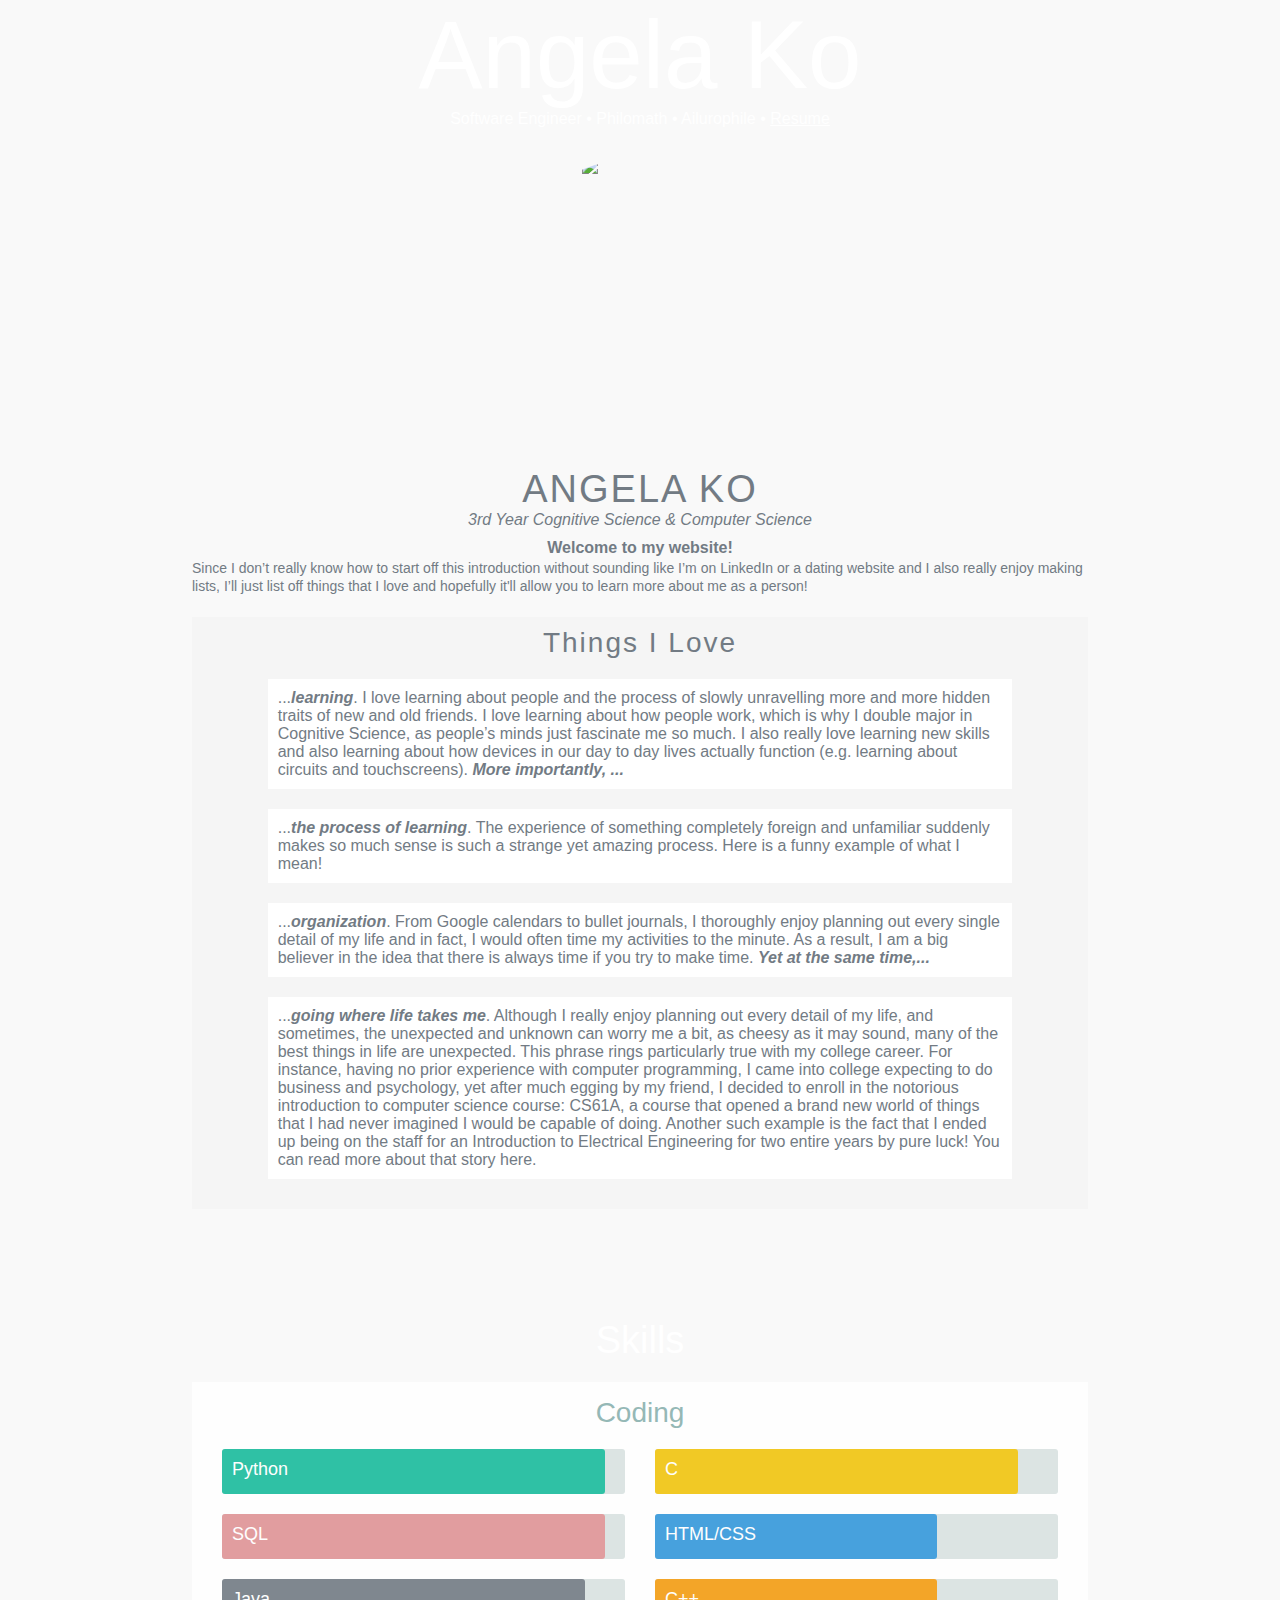
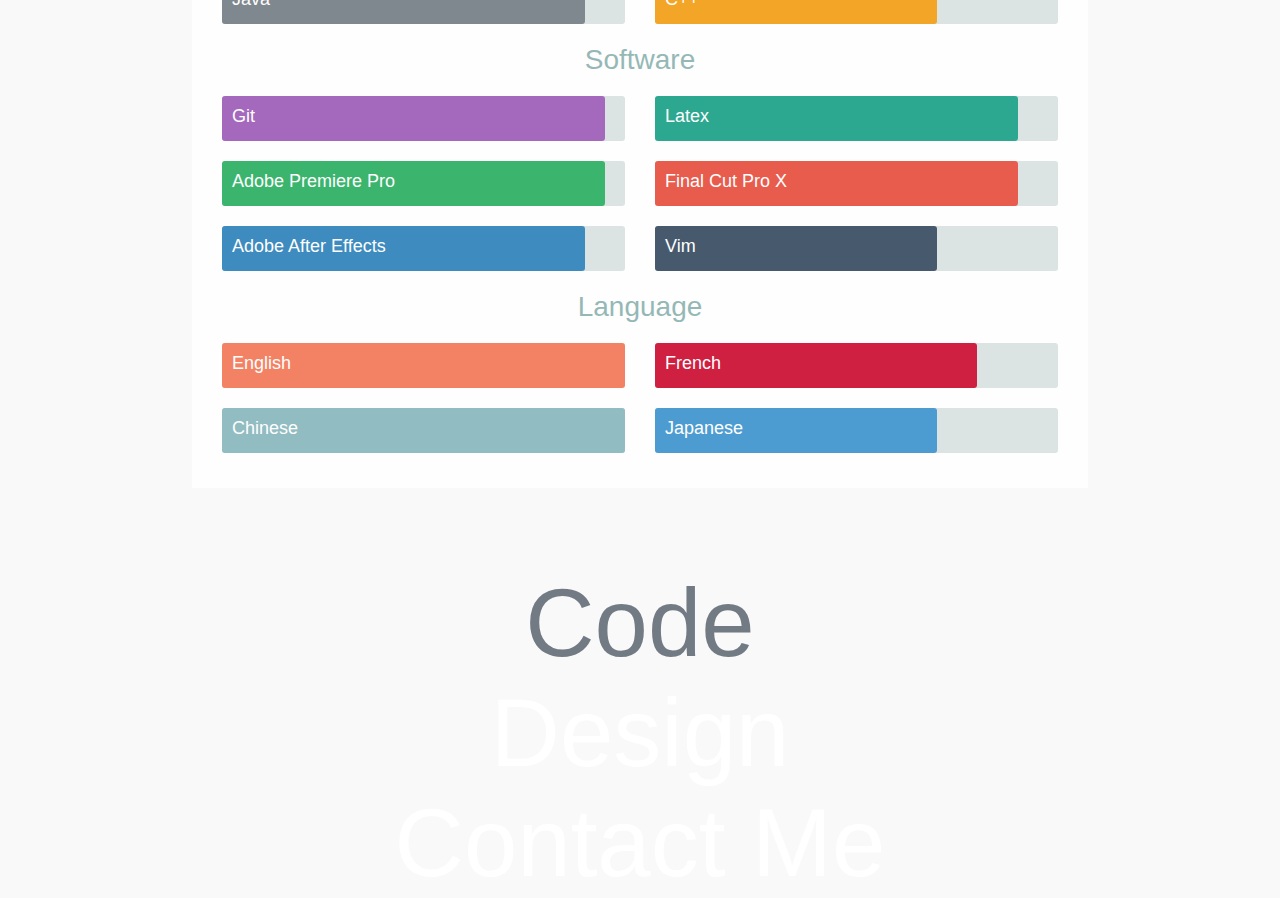
==== index.html @ 694d04f9 "target blank" ====
<!DOCTYPE html>
<html>
    <head>
        <title>Angela Ko</title>
        <meta name="author" content="Angela Ko" />
        <meta charset="utf-8">
        <meta http-equiv="X-UA-Compatible" content="IE=edge,chrome=1">
        <meta name="viewport" content="width=device-width, initial-scale=1.0, maximum-scale=1.0" />
        
        <link rel="stylesheet" type="text/css" href="assets/css/jquery.fullPage.css" />
        <link rel="stylesheet" type="text/css" href="assets/css/foundation.css" />
        <link rel="stylesheet" type="text/css" href="assets/css/style.css" />
        <link rel="stylesheet" type="text/css" href="assets/css/skills-styles.css" />

        <script src="http://ajax.googleapis.com/ajax/libs/jquery/1.8.3/jquery.min.js"></script>
        <script src="http://ajax.googleapis.com/ajax/libs/jqueryui/1.9.1/jquery-ui.min.js"></script>

        <script type="text/javascript" src="assets/js/vendors/scrolloverflow.js"></script>

        <script type="text/javascript" src="assets/js/jquery.fullPage.js"></script>
        <script type="text/javascript">
            $(document).ready(function() {
                $('#fullpage').fullpage({
                    sectionsColor: ['#A2ADBC', '#FFFFFF', '#8bb2af', '#FFFFFF', '#DF9496', '#A2ADBC'],
                    anchors:['Home', 'About', 'Skills', 'Code', 'Design', 'Contact Me'],
                    navigation: true,
                    navigationPosition: 'right',
                    navigationTooltips: ['Home', 'About', 'Skills', 'Code', 'Design', 'Contact Me'],
                    scrollOverflow: true
                });
            });
        </script>
    </head>
    <body>

    <div id="fullpage">
        <div class="section active" id="section0">
            <h1>Angela Ko</h1>
            <div class="bio">Software Engineer • Philomath • Ailurophile • <a href="assets/img/about/resume.pdf" target="_blank">Resume </a></div>

            </div>

        <div class="section" id="section1">
            <div id="container">
                <div id="thumbnail"><img src="assets/img/about/me.jpg" width=450px></div>
                <div id="header">ANGELA KO</div>
                <div id="subheader">3rd Year Cognitive Science & Computer Science</div>
                <p id="description"><b>Welcome to my website!</p></b>
                <p id="description1">Since I don’t really know how to start off this introduction without sounding like I’m on LinkedIn or a dating website and I also really enjoy making lists, I’ll just list off things that I love and hopefully it'll allow you to learn more about me as a person!</p>
                <div class="list-container">
                    <div class="list-title">Things I Love</div>
                    <div class="list-content">
                        <div class="list-item">...<b><i>learning</i></b>.  I love learning about people and the process of slowly unravelling more and more hidden traits of new and old friends. I love learning about how people work, which is why I double major in Cognitive Science, as people’s minds just fascinate me so much. I also really love learning new skills and also learning about how devices in our day to day lives actually function (e.g. learning about circuits and touchscreens). <b><i>More importantly, ...</i></b></div>
                        <div class="list-item">...<b><i>the process of learning</i></b>. The experience of something completely foreign and unfamiliar suddenly makes so much sense is such a strange yet amazing process. Here is a funny example of what I mean!  </div>
                        <div class="list-item">...<b><i>organization</i></b>. From Google calendars to bullet journals, I thoroughly enjoy planning out every single detail of my life and in fact, I would often time my activities to the minute. As a result, I am a big believer in the idea that there is always time if you try to make time. <b><i>Yet at the same time,...</i></b></div>
                        <div class="list-item">...<b><i>going where life takes me</i></b>. Although I really enjoy planning out every detail of my life, and sometimes, the unexpected and unknown can worry me a bit, as cheesy as it may sound, many of the best things in life are unexpected. This phrase rings particularly true with my college career. For instance, having no prior experience with computer programming, I came into college expecting to do business and psychology, yet after much egging by my friend, I decided to enroll in the notorious introduction to computer science course: CS61A, a course that opened a brand new world of things that I had never imagined I would be capable of doing. Another such example is the fact that I ended up being on the staff for an Introduction to Electrical Engineering for two entire years by pure luck! You can read more about that story here.</div>
                    </div>
                </div>
            </div>
        </div>
        
        <div class="section" id="section2">
            <div id="container">
                <div class="skills-header">Skills</div>
                <div class="skills-container">
                <div class="row">
                    <div class="skills-subheader">Coding</div>
                </div>
                <div class="row">
                    <div class="large-6 medium-6 columns">
                        <div class="SkillBar">
                            <div id="Skill-Python"> <span class="Skill-Area">Python</span> <span class="PercentText fadeIn fadeIn-3s fadeIn-Delay-3sfadeIn fadeIn-3s fadeIn-Delay-3s">95%</span> </div>
                        </div>
                        <div class="SkillBar">
                            <div id="Skill-SQL"> <span class="Skill-Area">SQL</span> <span class="PercentText fadeIn fadeIn-3s fadeIn-Delay-3sfadeIn fadeIn-3s fadeIn-Delay-3s">95%</span> </div>
                        </div>
                        <div class="SkillBar">
                            <div id="Skill-Java"> <span class="Skill-Area">Java</span> <span class="PercentText fadeIn fadeIn-3s fadeIn-Delay-3sfadeIn fadeIn-3s fadeIn-Delay-3s">90%</span> </div>
                        </div>
                    </div>
                    <div class="large-6 medium-6 columns">
                        <div class="SkillBar">
                            <div id="Skill-C"> <span class="Skill-Area">C</span> <span class="PercentText fadeIn fadeIn-3s fadeIn-Delay-3sfadeIn fadeIn-3s fadeIn-Delay-3s">90%</span> </div>
                        </div>
                        <div class="SkillBar">
                            <div id="Skill-HTML"> <span class="Skill-Area">HTML/CSS</span> <span class="PercentText fadeIn fadeIn-3s fadeIn-Delay-3sfadeIn fadeIn-3s fadeIn-Delay-3s">70%</span> </div>
                        </div>
                        <div class="SkillBar">
                            <div id="Skill-CPP"> <span class="Skill-Area">C++</span> <span class="PercentText fadeIn fadeIn-3s fadeIn-Delay-3sfadeIn fadeIn-3s fadeIn-Delay-3s">70%</span> </div>
                        </div>
                    </div>
                </div>
                
                <div class="row">
                    <div class="skills-subheader">Software</div>
                </div>
                <div class="row">
                    <div class="large-6 medium-6 columns">
                        <div class="SkillBar">
                            <div id="Skill-Git"> <span class="Skill-Area">Git</span> <span class="PercentText fadeIn fadeIn-3s fadeIn-Delay-3sfadeIn fadeIn-3s fadeIn-Delay-3s">95%</span> </div>
                        </div>
                        <div class="SkillBar">
                            <div id="Skill-Premiere"> <span class="Skill-Area">Adobe Premiere Pro</span> <span class="PercentText fadeIn fadeIn-3s fadeIn-Delay-3sfadeIn fadeIn-3s fadeIn-Delay-3s">95%</span> </div>
                        </div>
                        <div class="SkillBar">
                            <div id="Skill-AE"> <span class="Skill-Area">Adobe After Effects</span> <span class="PercentText fadeIn fadeIn-3s fadeIn-Delay-3sfadeIn fadeIn-3s fadeIn-Delay-3s">90%</span> </div>
                        </div>
                    </div>
                    <div class="large-6 medium-6 columns">
                        <div class="SkillBar">
                            <div id="Skill-Tex"> <span class="Skill-Area">Latex</span> <span class="PercentText fadeIn fadeIn-3s fadeIn-Delay-3sfadeIn fadeIn-3s fadeIn-Delay-3s">90%</span> </div>
                        </div>
                        <div class="SkillBar">
                            <div id="Skill-Pro"> <span class="Skill-Area">Final Cut Pro X</span> <span class="PercentText fadeIn fadeIn-3s fadeIn-Delay-3sfadeIn fadeIn-3s fadeIn-Delay-3s">90%</span> </div>
                        </div>
                        <div class="SkillBar">
                            <div id="Skill-Vim"> <span class="Skill-Area">Vim</span> <span class="PercentText fadeIn fadeIn-3s fadeIn-Delay-3sfadeIn fadeIn-3s fadeIn-Delay-3s">70%</span> </div>
                        </div>
                    </div>
                </div>


                <div class="row">
                    <div class="skills-subheader">Language</div>
                </div>

                <div class="row">
                    <div class="large-6 medium-6 columns">
                        <div class="SkillBar">
                            <div id="Skill-English"> <span class="Skill-Area">English</span> <span class="PercentText fadeIn fadeIn-3s fadeIn-Delay-3sfadeIn fadeIn-3s fadeIn-Delay-3s">100%</span> </div>
                        </div>
                        <div class="SkillBar">
                            <div id="Skill-Chinese"> <span class="Skill-Area">Chinese</span> <span class="PercentText fadeIn fadeIn-3s fadeIn-Delay-3sfadeIn fadeIn-3s fadeIn-Delay-3s">100%</span> </div>
                        </div>
                    </div>
                    <div class="large-6 medium-6 columns">
                        <div class="SkillBar">
                            <div id="Skill-French"> <span class="Skill-Area">French</span> <span class="PercentText fadeIn fadeIn-3s fadeIn-Delay-3sfadeIn fadeIn-3s fadeIn-Delay-3s">80%</span> </div>
                        </div>
                        <div class="SkillBar">
                            <div id="Skill-Japanese"> <span class="Skill-Area">Japanese</span> <span class="PercentText fadeIn fadeIn-3s fadeIn-Delay-3sfadeIn fadeIn-3s fadeIn-Delay-3s">70%</span> </div>
                        </div>
                    </div>
                </div>
                </div>
            </div>
        </div>
        
        <div class="section" id="section3">
            <h1>Code</h1>
        </div>
        
        <div class="section" id="section4">
            <h1>Design</h1>
        </div>

        <div class="section fp-auto-height" id="section5">
            <h1>Contact Me</h1>
        </div>

    </div>

    </body>
    </html>
---- assets/css/style.css ----
@CHARSET "ISO-8859-1";
/* Reset CSS
 * --------------------------------------- */
body,div,dl,dt,dd,ul,ol,li,h1,h2,h3,h4,h5,h6,pre,
form,fieldset,input,textarea,p,blockquote,th,td {
    padding: 0;
    margin: 0;
}
a{
    text-decoration:underline;
    color: #fff;
}
table {
    border-spacing: 0;
}
fieldset,img {
    border: 0;
}
address,caption,cite,code,dfn,em,strong,th,var {
    font-weight: normal;
    font-style: normal;
}
strong{
    font-weight: bold;
}
ol,ul{
    list-style: none;
    margin:0;
    padding:0;
}
caption,th {
    text-align: left;

}
h1,h2,h3,h4,h5,h6 {
    font-weight: normal;
    font-size: 100%;
    margin:0;
    padding:0;
}
q:before,q:after {
    content:'';
}
abbr,acronym { border: 0;
}


/* Custom CSS
 * --------------------------------------- */
ul.a {
    list-style-type: disc;
    list-style-position: inside;
    margin: 0px auto;
    font-size: 14px;
    line-height: 18px;
    text-align: left;
    padding: 0px 5px;
}

ul li {
    padding: 3px 0px;
}
body{
    font-family: arial,helvetica;
    color: rgba(0,0,0,0.5);
}
.wrap{
    margin-left: auto;
    margin-right: auto;
    width: 960px;
    position: relative;
}
h1{
    font-size: 6em;
}
p{
    font-size: 1.5em;
}
.intro p{
    width: 50%;
    margin: 0 auto;
    font-size: 1.5em;
}
.sub-title{
    margin: 0 auto;
    font-size: 1.1em;
    font-weight: 500;
}
.content{
    margin: 0 auto;
    font-size: 1em;
    font-weight: 200;
}
.section{
    text-align:center;
    
}
#container{
    width: 70%;
    margin: 0px auto;
    padding: 30px 0px;
    overflow: hidden;
    text-align: center;
}
#thumbnail {
    width: 300px;
    height: 300px;
    border-radius: 100%;
    overflow: hidden;
    margin: 0 auto;
    opacity: 1;
}
#header {
    padding-top:10px;
    font-size: 38px;
    font-weight: 300;
    letter-spacing: 2px;
}

#subheader {
    padding-bottom:10px;
    font-style: italic;
}

#description {
    width: 500;
    margin: 0px auto;
    font-size: 16px;
    line-height: 18px;
    padding-bottom:2px;
}
#description1 {
    width: 500;
    margin: 0px auto;
    font-size: 14px;
    line-height: 18px;
    text-align: left;
    padding-bottom:2px;
}

.list-container {
    background-color: #f5f5f5;
    /* Padding of the list*/
    padding: 10px 10px;
    /* Separate from rest of website*/
    margin-top: 20px;
    margin-bottom: 50px;
    /* Center the list*/
    margin-left: auto;
    margin-right: auto;
    /* Control Width of List*/
    width: 500;
}

.list-title {
/* Part 8: Font size and design of Title*/
    font-size: 28px;
    font-weight: 100;
    letter-spacing: 2px;
}
.list-content {
    margin: 0px auto;
}
.list-item {
    /* White box surrounding each list item*/
    background-color: #FFFFFF;
    /* Width of list items*/
    width: 85%;
    /* Necesary padding*/
    padding: 10px 10px;
    /* Center it within the list container*/
    margin-left: auto;
    margin-right: auto;
    text-align: left;
    /* Space it out*/
    margin-top: 20px;
    margin-bottom: 20px;
}

/* Just having fun */
.list-item:hover {
    font-size: 17px;
    background-color: #0abab5;
    color: #fff;
}

#thumbnail img {
/* Part 2: Cropping my profile picture to shift it so that it's centered around face*/
    margin-left: -100px;
    opacity: 1;
}
/* Section 0 */
#section0 {
    font-family: 'Roboto', sans-serif;
    font-weight: 100;
    color: #fff;
}
/* Section 1 */
#section1 {
    color: #727B84;
}
/* Section 2 */
#section2 {
    color: #fff;
}
/* Section 3 */
#section3 {
    color: #727B84;
}
/* Section 4 */
#section4 {
    color: #fff;
}
/* Section 5 */
#section5 {
    color: #fff;
}

/*First Page Divs*/
.bio {
    font-family: 'Raleway', sans-serif;
    font-size: 1em;
}

.about {
    font-family: 'Roboto', sans-serif;
}

.skills-header {
    font-size: 38px;
}

.skills-subheader {
    font-size: 28px;
    color: #8bb2af;
}

.skills-container {
    background: #fff;
    padding: 15px 15px;
    /* Separate from rest of website*/
    margin-top: 20px;
    margin-bottom: 50px;
    /* Center the list*/
    margin-left: auto;
    margin-right: auto;
    /* Control Width of List*/
    width: 500;
    opacity: 0.9;
}
---- assets/css/skills-styles.css ----
body {
	background: #f9f9f9;
}
#SkillBox {
	font-size: 20px;
	width: 100%;
	height: auto;
	margin: 40px auto;
	background-color: #fff;
	border: 1px solid #cdcdcd;
	padding: 10px;
	border-radius:20px;
	-o-border-radius:20px;
	-webkit-border-radius:20px;
	-ms-border-radius:20px;
	-moz-border-radius:20px;
}
#SkillBox img {
	width: 20%;
	height: 10%;
	margin: auto 35%;
	padding: 10px;
}
.SkillBar {
	width: 100%;
	height: 45px;
	position: relative;
	background: #D9E2E1;
	margin: 20px auto;
	-webkit-border-radius: 3px;
	-moz-border-radius: 3px;
	border-radius: 3px;
}

#Skill-Chinese {
	width: 100%;
	animation: Animate-SQL 4s;
	-webkit-animation: Animate-Eng 4s;
	-moz-animation: Animate-Eng 4s;
	-o-animation: Animate-SQL 4s;
	height: 45px;
	position: absolute;
	background-color: #86B6BC;
	-webkit-border-radius: 3px;
	-moz-border-radius: 3px;
	border-radius: 3px;
}
#Skill-English {
	width: 100%;
	animation: Animate-SQL 4s;
	-webkit-animation: Animate-Eng 4s;
	-moz-animation: Animate-Eng 4s;
	-o-animation: Animate-SQL 4s;
	height: 45px;
	position: absolute;
	background-color: #F37656;
	-webkit-border-radius: 3px;
	-moz-border-radius: 3px;
	border-radius: 3px;
}
@keyframes Animate-Eng {
a from {
 width: 10px;
}
to {
	width: 100%
}
}
@-webkit-keyframes Animate-Eng {
 from {
 width: 10px;
}
to {
	width: 100%
}
}
@-moz-keyframes Animate-Eng {
 from {
 width: 10px;
}
to {
	width: 100%
}
}
@-o-keyframes Animate-Eng {
 from {
 width: 10px;
}
to {
	width: 100%
}
}

#Skill-Python {
	width: 95%;
	animation: Animate-Python 4s;
	-webkit-animation: Animate-Python 4s;
	-moz-animation: Animate-Python 4s;
	-o-animation: Animate-Python 4s;
	height: 45px;
	position: absolute;
	background-color: #1abc9c;
	-webkit-border-radius: 3px;
	-moz-border-radius: 3px;
	border-radius: 3px;
}
@keyframes Animate-Python {
a from {
 width: 10px;
}
to {
	width: 95%
}
}
@-webkit-keyframes Animate-Python {
 from {
 width: 10px;
}
to {
	width: 95%
}
}
@-moz-keyframes Animate-Python {
 from {
 width: 10px;
}
to {
	width: 95%
}
}
@-o-keyframes Animate-Python {
 from {
 width: 10px;
}
to {
	width: 95%
}
}

#Skill-SQL {
	width: 95%;
	animation: Animate-SQL 4s;
	-webkit-animation: Animate-SQL 4s;
	-moz-animation: Animate-SQL 4s;
	-o-animation: Animate-SQL 4s;
	height: 45px;
	position: absolute;
	background-color: #DF9496;
	-webkit-border-radius: 3px;
	-moz-border-radius: 3px;
	border-radius: 3px;
}
#Skill-Git {
	width: 95%;
	animation: Animate-SQL 4s;
	-webkit-animation: Animate-SQL 4s;
	-moz-animation: Animate-SQL 4s;
	-o-animation: Animate-SQL 4s;
	height: 45px;
	position: absolute;
	background-color: #9b59b6;
	-webkit-border-radius: 3px;
	-moz-border-radius: 3px;
	border-radius: 3px;
}
#Skill-Premiere {
	width: 95%;
	animation: Animate-SQL 4s;
	-webkit-animation: Animate-SQL 4s;
	-moz-animation: Animate-SQL 4s;
	-o-animation: Animate-SQL 4s;
	height: 45px;
	position: absolute;
	background-color: #27ae60;
	-webkit-border-radius: 3px;
	-moz-border-radius: 3px;
	border-radius: 3px;
}
@keyframes Animate-SQL {
a from {
 width: 10px;
}
to {
	width: 95%
}
}
@-webkit-keyframes Animate-SQL {
 from {
 width: 10px;
}
to {
	width: 95%
}
}
@-moz-keyframes Animate-SQL {
 from {
 width: 10px;
}
to {
	width: 95%
}
}
@-o-keyframes Animate-SQL {
 from {
 width: 10px;
}
to {
	width: 95%
}
}

#Skill-Java {
	width: 90%;
	animation: Animate-Java 4s;
	-webkit-animation: Animate-Java 4s;
	-moz-animation: Animate-Java 4s;
	-o-animation: Animate-Java 4s;
	height: 45px;
	position: absolute;
	background-color: #727B84;
	-webkit-border-radius: 3px;
	-moz-border-radius: 3px;
	border-radius: 3px;
}
#Skill-C {
	width: 90%;
	animation: Animate-Java 4s;
	-webkit-animation: Animate-Java 4s;
	-moz-animation: Animate-Java 4s;
	-o-animation: Animate-Java 4s;
	height: 45px;
	position: absolute;
	background-color: #f1c40f;
	-webkit-border-radius: 3px;
	-moz-border-radius: 3px;
	border-radius: 3px;
}
#Skill-AE {
	width: 90%;
	animation: Animate-Java 4s;
	-webkit-animation: Animate-Java 4s;
	-moz-animation: Animate-Java 4s;
	-o-animation: Animate-Java 4s;
	height: 45px;
	position: absolute;
	background-color: #2980b9;
	-webkit-border-radius: 3px;
	-moz-border-radius: 3px;
	border-radius: 3px;
}
#Skill-Tex {
	width: 90%;
	animation: Animate-Java 4s;
	-webkit-animation: Animate-Java 4s;
	-moz-animation: Animate-Java 4s;
	-o-animation: Animate-Java 4s;
	height: 45px;
	position: absolute;
	background-color: #16a085;
	-webkit-border-radius: 3px;
	-moz-border-radius: 3px;
	border-radius: 3px;
}
#Skill-Pro {
	width: 90%;
	animation: Animate-Java 4s;
	-webkit-animation: Animate-Java 4s;
	-moz-animation: Animate-Java 4s;
	-o-animation: Animate-Java 4s;
	height: 45px;
	position: absolute;
	background-color: #e74c3c;
	-webkit-border-radius: 3px;
	-moz-border-radius: 3px;
	border-radius: 3px;
}
@keyframes Animate-Java {
a from {
 width: 10px;
}
to {
	width: 90%
}
}
@-webkit-keyframes Animate-Java {
 from {
 width: 10px;
}
to {
	width: 90%
}
}
@-moz-keyframes Animate-Java {
 from {
 width: 10px;
}
to {
	width: 90%
}
}
@-o-keyframes Animate-Java {
 from {
 width: 10px;
}
to {
	width: 90%
}
}

#Skill-Vim {
	width: 70%;
	animation: Animate-HTML 4s;
	-webkit-animation: Animate-HTML 4s;
	-moz-animation: Animate-HTML 4s;
	-o-animation: Animate-HTML 4s;
	height: 45px;
	position: absolute;
	background-color: #34495e;
	-webkit-border-radius: 3px;
	-moz-border-radius: 3px;
	border-radius: 3px;
}
#Skill-HTML {
	width: 70%;
	animation: Animate-HTML 4s;
	-webkit-animation: Animate-HTML 4s;
	-moz-animation: Animate-HTML 4s;
	-o-animation: Animate-HTML 4s;
	height: 45px;
	position: absolute;
	background-color: #3498db;
	-webkit-border-radius: 3px;
	-moz-border-radius: 3px;
	border-radius: 3px;
}
#Skill-jQuery {
	width: 70%;
	animation: Animate-HTML 4s;
	-webkit-animation: Animate-HTML 4s;
	-moz-animation: Animate-HTML 4s;
	-o-animation: Animate-HTML 4s;
	height: 45px;
	position: absolute;
	background-color: #9b59b6;
	-webkit-border-radius: 3px;
	-moz-border-radius: 3px;
	border-radius: 3px;
}
#Skill-CPP {
	width: 70%;
	animation: Animate-HTML 4s;
	-webkit-animation: Animate-HTML 4s;
	-moz-animation: Animate-HTML 4s;
	-o-animation: Animate-HTML 4s;
	height: 45px;
	position: absolute;
	background-color: #f39c12;
	-webkit-border-radius: 3px;
	-moz-border-radius: 3px;
	border-radius: 3px;
}
#Skill-Japanese {
	width: 70%;
	animation: Animate-HTML 4s;
	-webkit-animation: Animate-HTML 4s;
	-moz-animation: Animate-HTML 4s;
	-o-animation: Animate-HTML 4s;
	height: 45px;
	position: absolute;
	background-color: #3B92CD;
	-webkit-border-radius: 3px;
	-moz-border-radius: 3px;
	border-radius: 3px;
}
@keyframes Animate-HTML {
a from {
 width: 10px;
}
to {
	width: 70%
}
}
@-webkit-keyframes Animate-HTML {
 from {
 width: 10px;
}
to {
	width: 70%
}
}
@-moz-keyframes Animate-HTML {
 from {
 width: 10px;
}
to {
	width: 70%
}
}
@-o-keyframes Animate-HTML {
 from {
 width: 10px;
}
to {
	width: 70%
}
}

#Skill-French {
	width: 80%;
	animation: Animate-French 4s;
	-webkit-animation: Animate-French 4s;
	-moz-animation: Animate-French 4s;
	-o-animation: Animate-French 4s;
	height: 45px;
	position: absolute;
	background-color: #CC092F;
	-webkit-border-radius: 3px;
	-moz-border-radius: 3px;
	border-radius: 3px;
}
@keyframes Animate-French {
a from {
 width: 10px;
}
to {
	width: 80%
}
}
@-webkit-keyframes Animate-French {
 from {
 width: 10px;
}
to {
	width: 80%
}
}
@-moz-keyframes Animate-French {
 from {
 width: 10px;
}
to {
	width: 80%
}
}
@-o-keyframes Animate-French {
 from {
 width: 10px;
}
to {
	width: 80%
}
}

.Skill-Area {
	z-index: 1;
	position: relative;
	float: left;
	margin-top: 10px;
	margin-left: 10px;
	text-shadow: none;
	color: #fff;
	font-family: Lato-Regular, sans-serif;
	font-size: 18px;
}
.PercentText {
	z-index: 3;
	position: relative;
	margin-right: 10px;
	margin-top: 10px;
	float: right;
	text-shadow: none;
	color: #fff;
	font-family: Lato-Regular, sans-serif;
	font-size: 18px;
}
/* Pure CSS3 jQuery-Like fadeIn
---------------------------------------------------- */
.fadeIn {
	/* CSS needed for animation
	---------------------------------------------------- */
	opacity:0;
	-webkit-animation:fadeIn ease-in 1;
	-moz-animation:fadeIn ease-in 1;
	-o-animation:fadeIn ease-in 1;
	animation:fadeIn ease-in 1;
	-webkit-animation-fill-mode:forwards;
	-moz-animation-fill-mode:forwards;
	-o-animation-fill-mode:forwards;
	animation-fill-mode:forwards;
}
/* Animation Times - Time for image to fade in
---------------------------------------------------- */
.fadeIn-3s {
	-webkit-animation-duration:3s;
	-moz-animation-duration:3s;
	-o-animation-duration:3s;
	animation-duration:3s;
}
.fadeIn-5s {
	-webkit-animation-duration:5s;
	-moz-animation-duration:5s;
	-o-animation-duration:5s;
	animation-duration:5s;
}
/* Animation Delay - Time for image to be delayed
---------------------------------------------------- */
.fadeIn-Delay-3s {
	-webkit-animation-delay:3s;
	-moz-animation-delay:3s;
	-o-animation-delay:3s;
	animation-delay:3s;
}
.fadeIn-Delay-5s {
	-webkit-animation-delay:5s;
	-moz-animation-delay:5s;
	-o-animation-delay:5s;
	animation-delay:5s;
}

/* Key Frames
---------------------------------------------------- */
@-webkit-keyframes fadeIn {
from {
opacity:0;
}
to {
	opacity:1;
}
}
@-moz-keyframes fadeIn {
from {
opacity:0;
}
to {
	opacity:1;
}
}
@-o-keyframes fadeIn {
from {
opacity:0;
}
to {
	opacity:1;
}
}
@keyframes fadeIn {
from {
opacity:0;
}
to {
	opacity:1;
}
}
 @media only screen and (max-width: 40em) {
.responsive-percent {
 margin-right: -45px !important;
}
}
@media only screen and (min-width: 40.063em) and (max-width: 64em) {
.responsive-percent {
 margin-right: -45px !important;
}
}

.footer-base {
	background:#343433;
	color:#fff;
	width: 100%;
	padding:20px 0 50px 0
}
.footer-base a {
	color:#fff;
	text-decoration:none
}
.footer-base a:hover {
	color:#7ea4f5
}


.mrgn-10-top {
	margin-top:10px
}
.mrgn-20-top {
	margin-top:20px
}
.mrgn-30-top {
	margin-top:30px
}
.mrgn-40-top {
	margin-top:40px
}
.mrgn-10-bottom {
	margin-bottom:10px
}
.mrgn-20-bottom {
	margin-bottom:20px
}
.mrgn-30-bottom {
	margin-bottom:30px
}
.mrgn-40-bottom {
	margin-bottom:40px
}
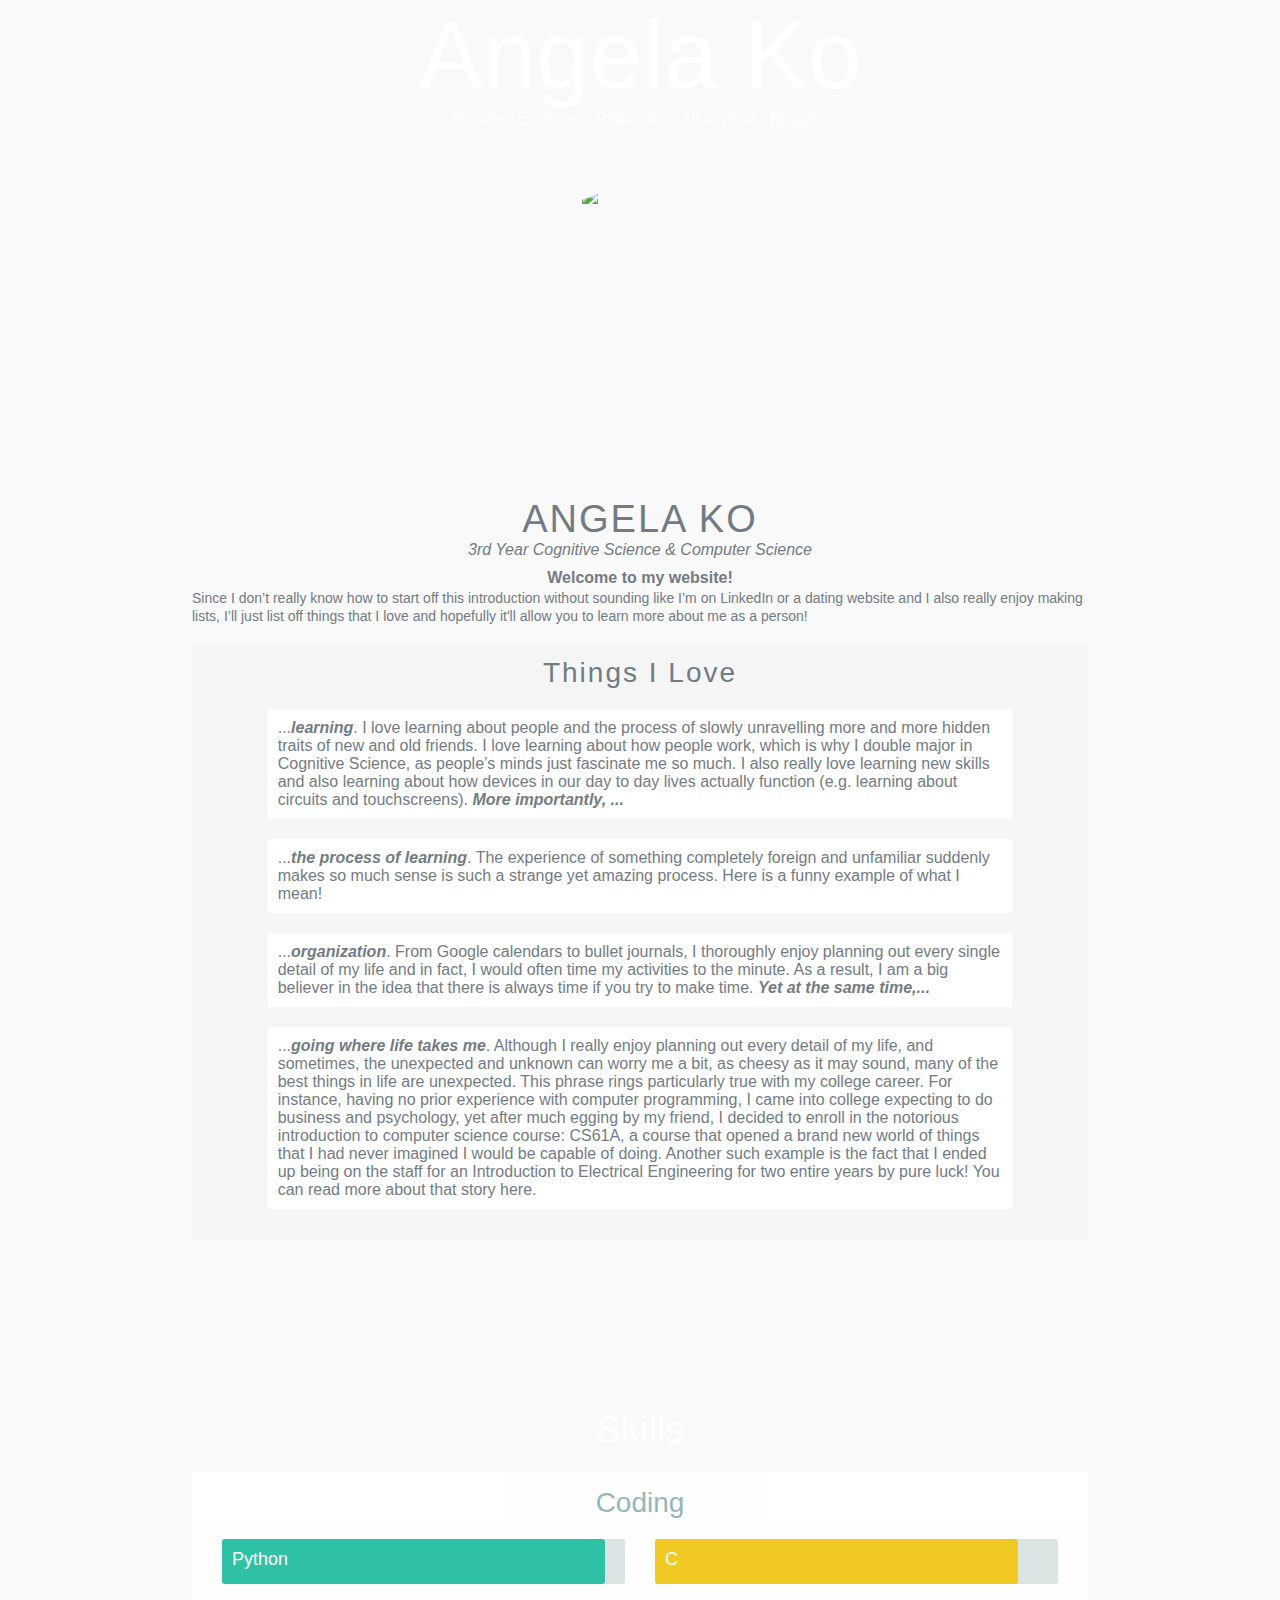
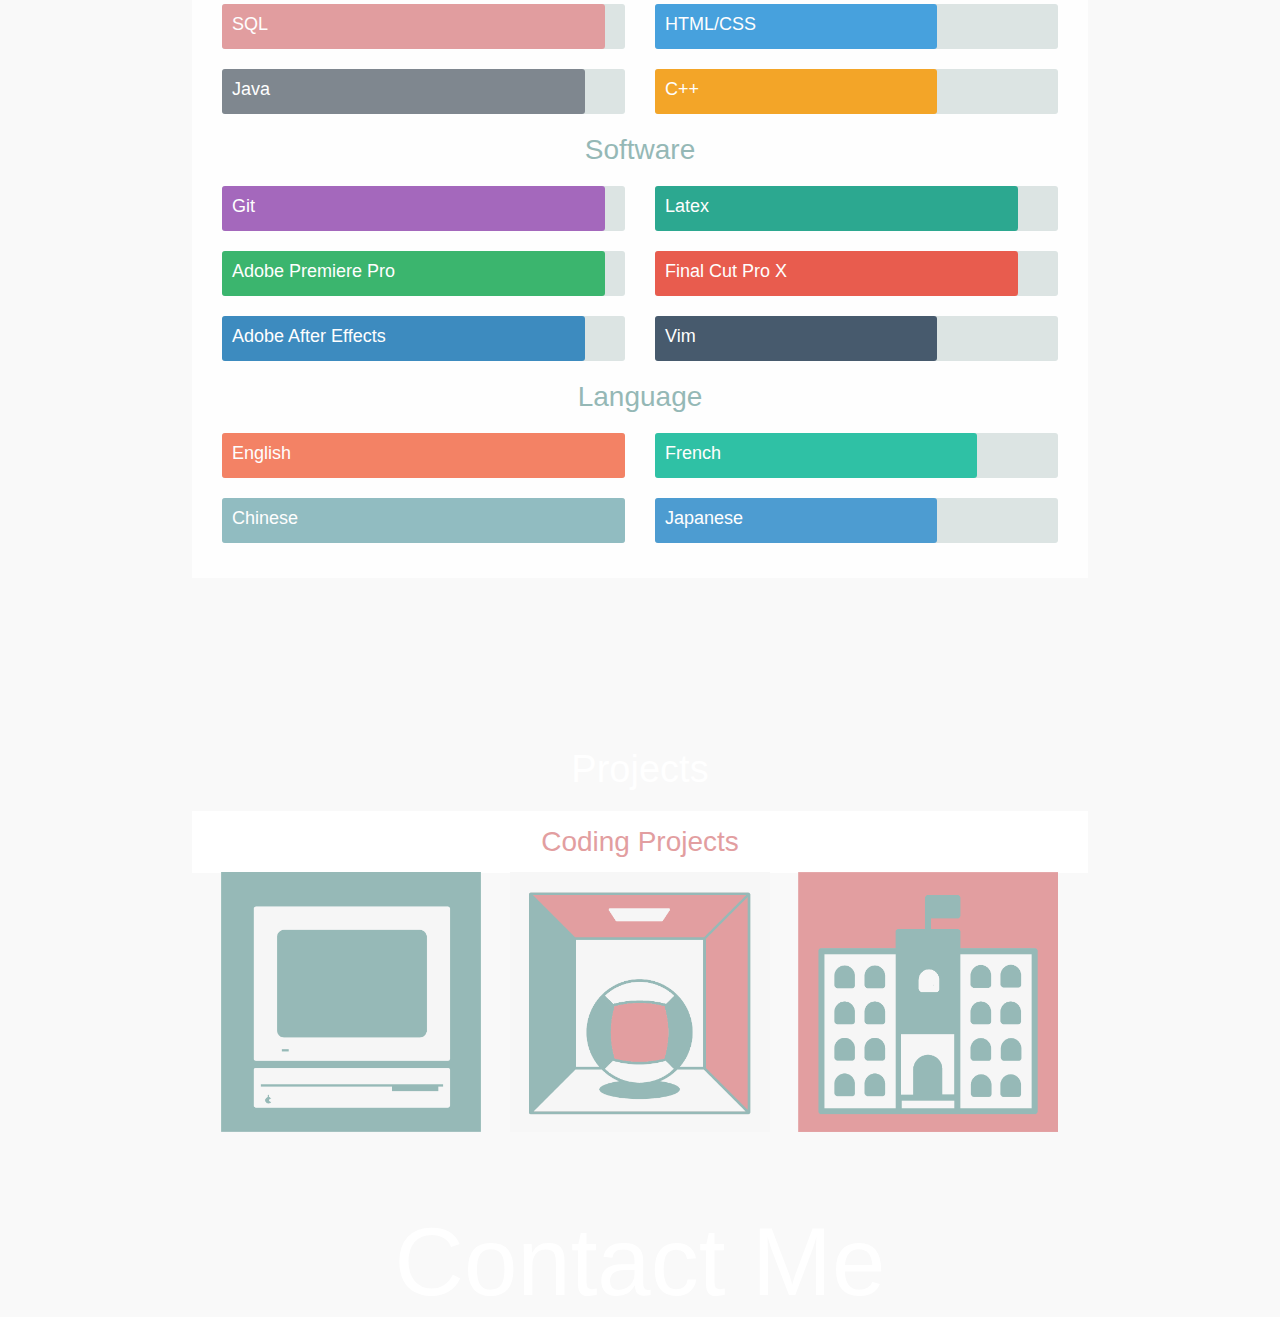
==== commit b8626260: "projects" ====
--- a/index.html
+++ b/index.html
@@ -21,11 +21,11 @@
         <script type="text/javascript">
             $(document).ready(function() {
                 $('#fullpage').fullpage({
-                    sectionsColor: ['#A2ADBC', '#FFFFFF', '#8bb2af', '#FFFFFF', '#DF9496', '#A2ADBC'],
+                    sectionsColor: ['#A2ADBC', '#FFFFFF', '#8bb2af', '#DF9496', '#A2ADBC'],
                     anchors:['Home', 'About', 'Skills', 'Code', 'Design', 'Contact Me'],
                     navigation: true,
                     navigationPosition: 'right',
-                    navigationTooltips: ['Home', 'About', 'Skills', 'Code', 'Design', 'Contact Me'],
+                    navigationTooltips: ['Home', 'About', 'Skills', 'Projects', 'Contact Me'],
                     scrollOverflow: true
                 });
             });
@@ -147,14 +147,54 @@
         </div>
         
         <div class="section" id="section3">
-            <h1>Code</h1>
-        </div>
-        
-        <div class="section" id="section4">
-            <h1>Design</h1>
-        </div>
-
-        <div class="section fp-auto-height" id="section5">
+            <div id="container">
+                <div class="projects-header">Projects</div>
+                <div class="projects-container">
+                    <div class="projects-subheader">Coding Projects</div>
+                    <div class="square bg img1">
+                       <div class="content">
+                            <div class="table">
+                                <div class="table-cell">
+                                    <div class="cell-overlay">
+                                        <span class="cell-text">
+                                            Software
+                                        </span>
+                                    </div>
+                                </div>
+                            </div>
+                        </div>
+                    </div>
+                    <div class="square bg img2">
+                        <div class="content">
+                            <div class="table">
+                                <div class="table-cell">
+                                    <div class="cell-overlay">
+                                        <span class="cell-text">
+                                            Graphics
+                                        </span>
+                                    </div>
+                                </div>
+                            </div>
+                        </div>
+                    </div>
+                    <div class="square bg img3">
+                        <div class="content">
+                            <div class="table">
+                                <div class="table-cell">
+                                    <div class="cell-overlay">
+                                        <span class="cell-text">
+                                            School
+                                        </span>
+                                    </div>
+                                </div>
+                            </div>
+                        </div>
+                    </div>
+                </div>
+            </div>
+        </div>
+        
+        <div class="section fp-auto-height" id="section4">
             <h1>Contact Me</h1>
         </div>
 
--- a/assets/css/style.css
+++ b/assets/css/style.css
@@ -98,7 +98,7 @@
 #container{
     width: 70%;
     margin: 0px auto;
-    padding: 30px 0px;
+    padding: 60px 0px;
     overflow: hidden;
     text-align: center;
 }
@@ -205,17 +205,12 @@
 }
 /* Section 3 */
 #section3 {
-    color: #727B84;
+    color: #fff;
 }
 /* Section 4 */
 #section4 {
     color: #fff;
 }
-/* Section 5 */
-#section5 {
-    color: #fff;
-}
-
 /*First Page Divs*/
 .bio {
     font-family: 'Raleway', sans-serif;
@@ -226,6 +221,7 @@
     font-family: 'Roboto', sans-serif;
 }
 
+/*Skills Div*/
 .skills-header {
     font-size: 38px;
 }
@@ -248,4 +244,103 @@
     width: 500;
     opacity: 0.9;
 }
-
+/*Code Div*/
+.projects-header {
+    font-size: 38px;
+}
+
+.projects-subheader {
+    font-size: 28px;
+    color: #DF9496;
+}
+
+.projects-container {
+    background: #fff;
+    padding: 15px 15px;
+    /* Separate from rest of website*/
+    margin-top: 20px;
+    margin-bottom: 50px;
+    /* Center the list*/
+    margin-left: auto;
+    margin-right: auto;
+    /* Control Width of List*/
+    width: 500;
+    opacity: 0.9;
+}
+
+/*slide deck*/
+.square {
+    float:left;
+    position: relative;
+    width: 30%;
+    padding-bottom : 30%; /* = width for a 1:1 aspect ratio */
+    margin:1.66%;
+    background-color:#1E1E1E;
+    overflow:hidden;
+}
+
+.content {
+    position:absolute;
+    width: 100%;
+    height: 100%;
+}
+.table{
+    display:table;
+    width:100%;
+    height:100%;
+}
+.table-cell{
+    display:table-cell;
+    vertical-align:middle;
+}
+.cell-text{
+    transition: .5s ease;
+    font-size: 20px;
+    position: absolute;
+    top: 40%;
+    bottom: 60%;
+    left:35%;
+}
+
+.cell-overlay{
+    opacity: 0;
+    background:rgba(0, 0, 0,0);
+    transition: .5s ease;
+    width: 100%;
+    height: 100%;
+}
+.cell-overlay:hover{
+    background:rgba(223, 148, 150,0.8);
+    opacity: 1;
+    transition: .5s ease;
+}
+
+
+/*  For responsive images */
+.content .rs{
+    width:auto;
+    height:auto;
+    max-height:90%;
+    max-width:100%;
+}
+/*  For responsive images as background */
+
+.bg{
+    background-position:center center;
+    background-repeat:no-repeat;
+    background-size:cover; /* you change this to "contain" if you don't want the images to be cropped */
+    color:#fff;
+}
+
+.img1{
+    background-image: url('../img/icons/software.png');
+    background-color: #ffffff;
+}
+.img2{
+    background-image: url('../img/icons/graphics.png');
+    background-color: #ffffff;
+}
+.img3{
+    background-image: url('../img/icons/school.png');
+    background-color: #ffffff;
+}
--- a/assets/css/skills-styles.css
+++ b/assets/css/skills-styles.css
@@ -59,7 +59,7 @@
 	border-radius: 3px;
 }
 @keyframes Animate-Eng {
-a from {
+ from {
  width: 10px;
 }
 to {
@@ -105,7 +105,7 @@
 	border-radius: 3px;
 }
 @keyframes Animate-Python {
-a from {
+ from {
  width: 10px;
 }
 to {
@@ -138,11 +138,11 @@
 }
 
 #Skill-SQL {
-	width: 95%;
 	animation: Animate-SQL 4s;
 	-webkit-animation: Animate-SQL 4s;
 	-moz-animation: Animate-SQL 4s;
 	-o-animation: Animate-SQL 4s;
+	width: 95%;
 	height: 45px;
 	position: absolute;
 	background-color: #DF9496;
@@ -151,12 +151,12 @@
 	border-radius: 3px;
 }
 #Skill-Git {
-	width: 95%;
 	animation: Animate-SQL 4s;
 	-webkit-animation: Animate-SQL 4s;
 	-moz-animation: Animate-SQL 4s;
 	-o-animation: Animate-SQL 4s;
 	height: 45px;
+	width: 95%;
 	position: absolute;
 	background-color: #9b59b6;
 	-webkit-border-radius: 3px;
@@ -164,11 +164,11 @@
 	border-radius: 3px;
 }
 #Skill-Premiere {
-	width: 95%;
 	animation: Animate-SQL 4s;
 	-webkit-animation: Animate-SQL 4s;
 	-moz-animation: Animate-SQL 4s;
 	-o-animation: Animate-SQL 4s;
+	width: 95%;
 	height: 45px;
 	position: absolute;
 	background-color: #27ae60;
@@ -177,7 +177,7 @@
 	border-radius: 3px;
 }
 @keyframes Animate-SQL {
-a from {
+ from {
  width: 10px;
 }
 to {
@@ -275,7 +275,7 @@
 	border-radius: 3px;
 }
 @keyframes Animate-Java {
-a from {
+ from {
  width: 10px;
 }
 to {
@@ -373,7 +373,7 @@
 	border-radius: 3px;
 }
 @keyframes Animate-HTML {
-a from {
+ from {
  width: 10px;
 }
 to {
@@ -413,13 +413,13 @@
 	-o-animation: Animate-French 4s;
 	height: 45px;
 	position: absolute;
-	background-color: #CC092F;
+	background-color: #1abc9c;
 	-webkit-border-radius: 3px;
 	-moz-border-radius: 3px;
 	border-radius: 3px;
 }
 @keyframes Animate-French {
-a from {
+ from {
  width: 10px;
 }
 to {
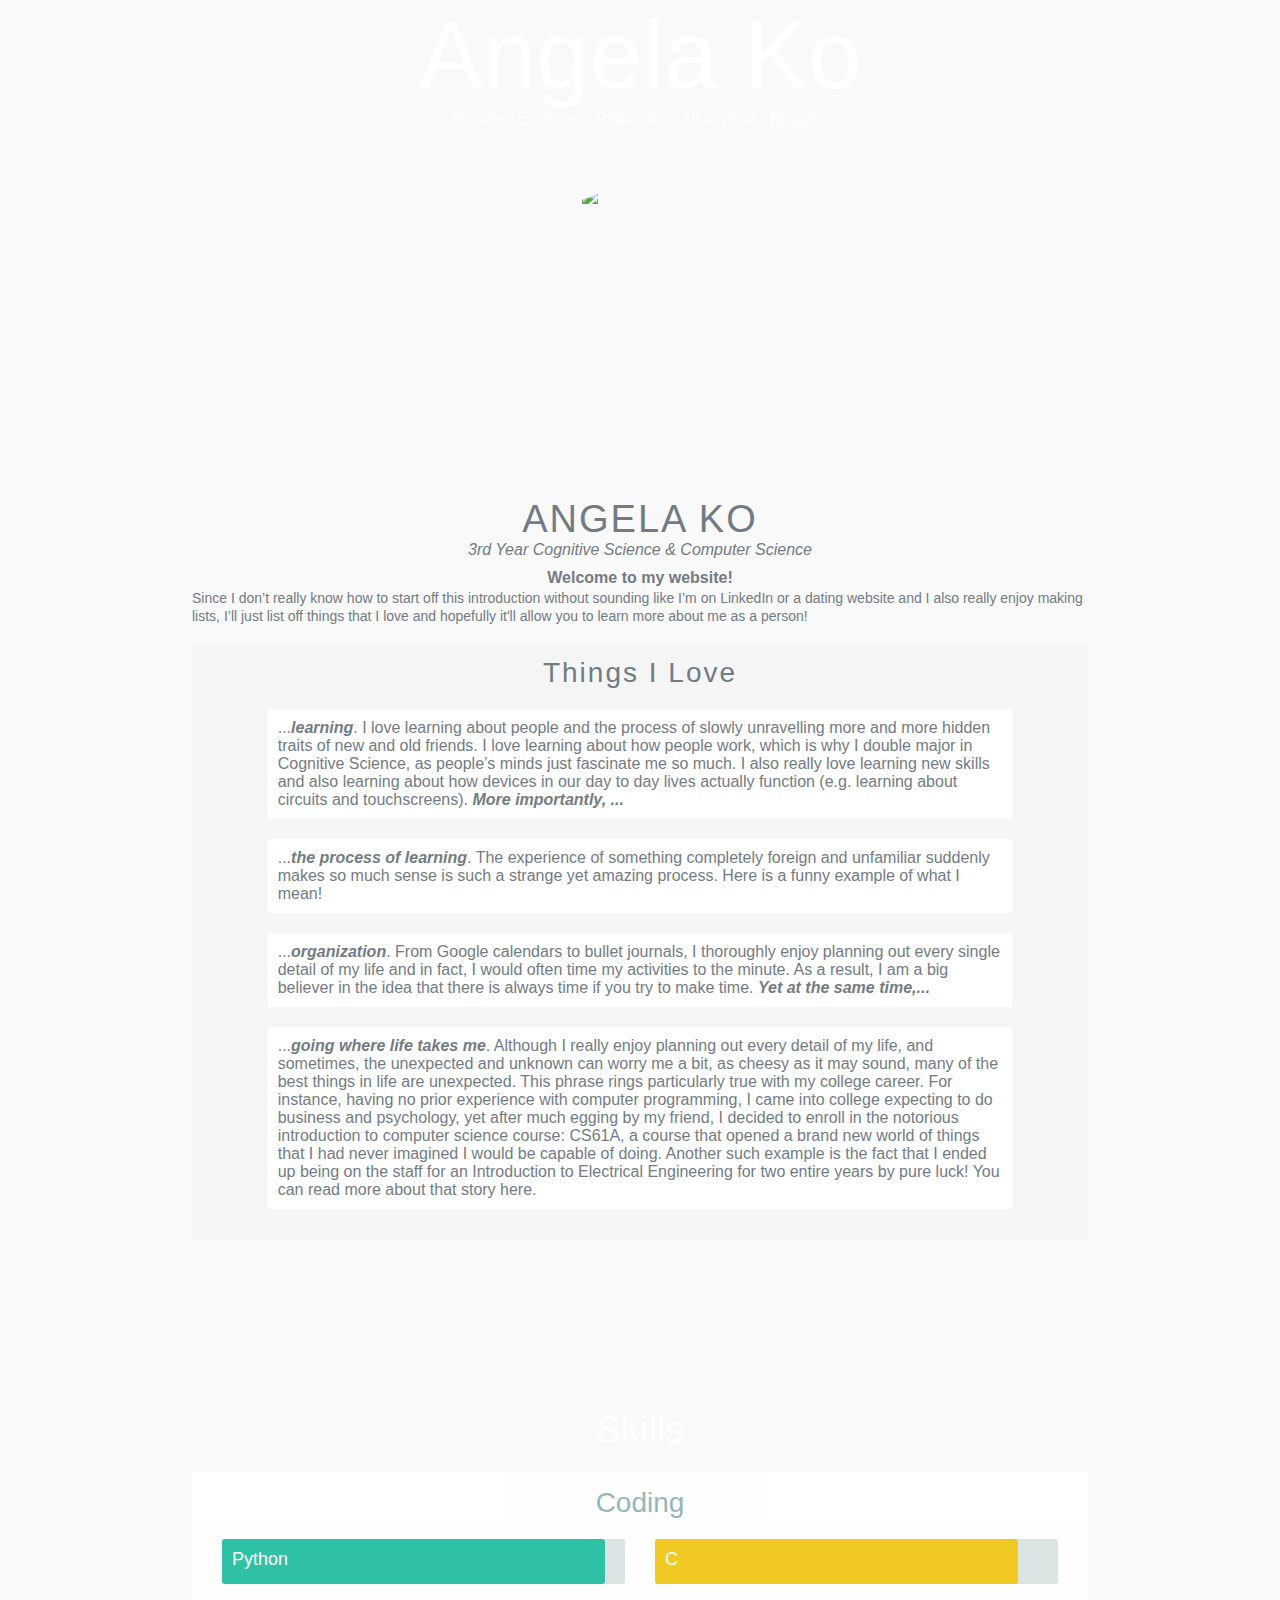
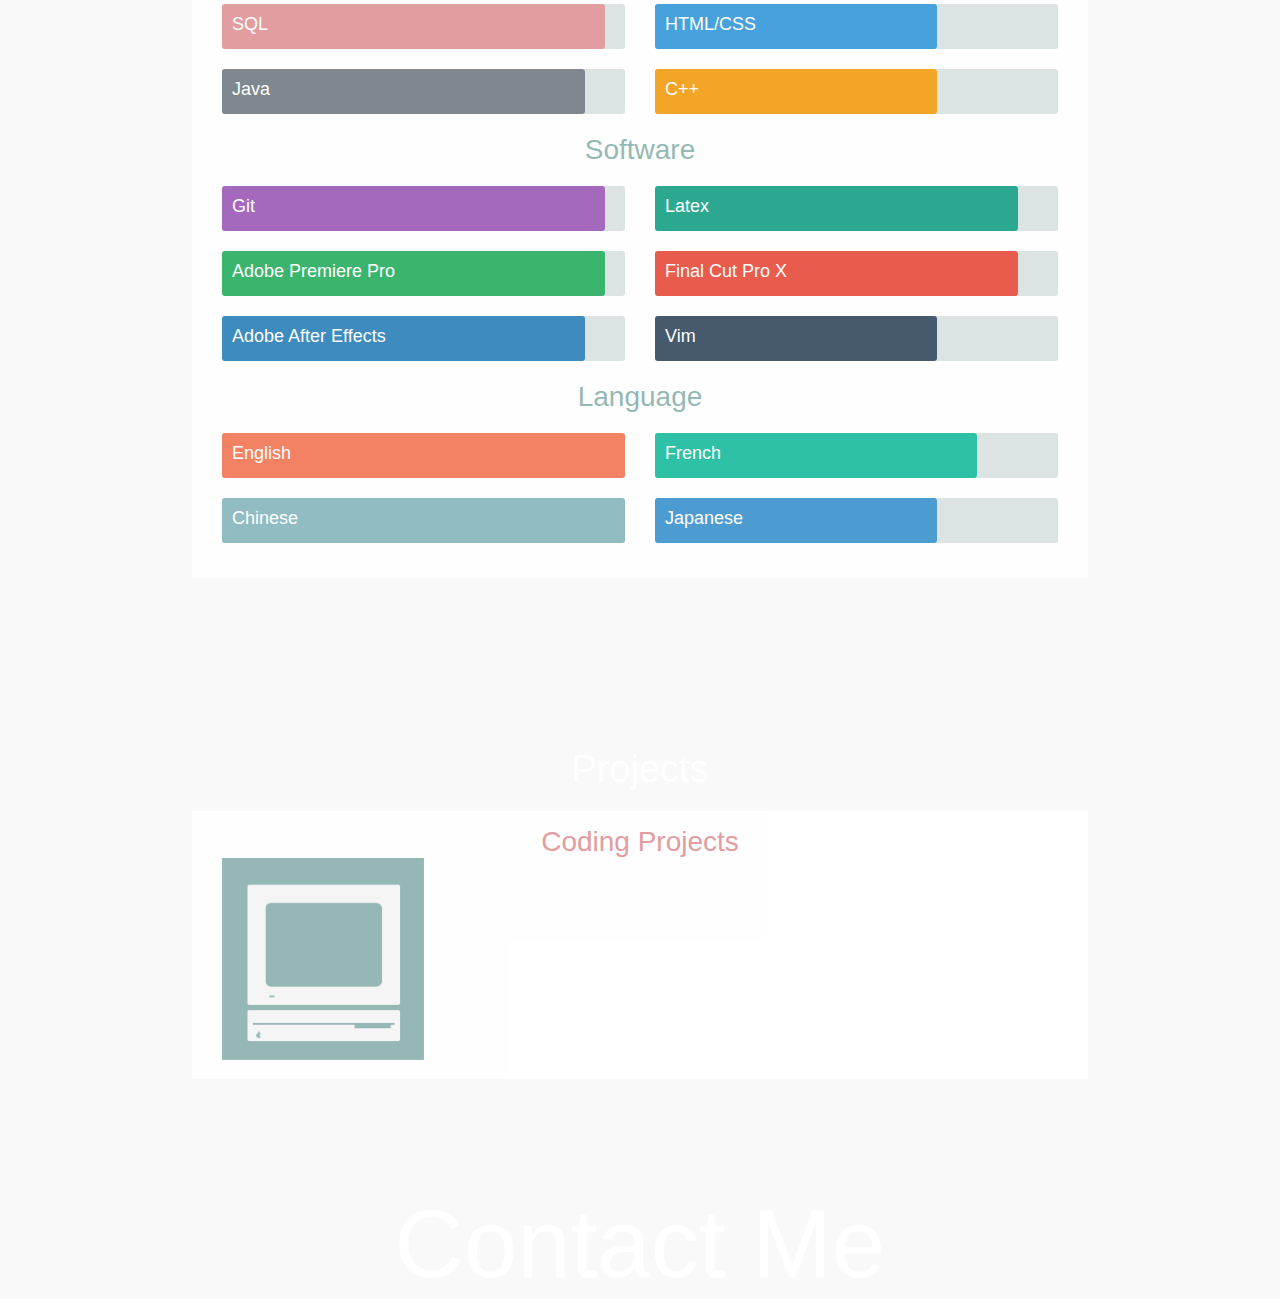
==== commit 11fa1cf3: "fixed projects ish" ====
--- a/index.html
+++ b/index.html
@@ -151,43 +151,22 @@
                 <div class="projects-header">Projects</div>
                 <div class="projects-container">
                     <div class="projects-subheader">Coding Projects</div>
-                    <div class="square bg img1">
-                       <div class="content">
-                            <div class="table">
-                                <div class="table-cell">
+                    <div class="row"> 
+                        <div class="large-6 medium-6 columns">
+                            <a href="projects/code/software/index.html" target="_blank">
+                                <div class="cell-img">
                                     <div class="cell-overlay">
-                                        <span class="cell-text">
+                                        <div class="cell-text">
                                             Software
-                                        </span>
+                                        </div>
                                     </div>
+                                    <img src="assets/img/icons/software.png"/>
                                 </div>
-                            </div>
+                            </a>
                         </div>
-                    </div>
-                    <div class="square bg img2">
-                        <div class="content">
-                            <div class="table">
-                                <div class="table-cell">
-                                    <div class="cell-overlay">
-                                        <span class="cell-text">
-                                            Graphics
-                                        </span>
-                                    </div>
-                                </div>
-                            </div>
+                        <div class="large-6 medium-6 columns">
                         </div>
-                    </div>
-                    <div class="square bg img3">
-                        <div class="content">
-                            <div class="table">
-                                <div class="table-cell">
-                                    <div class="cell-overlay">
-                                        <span class="cell-text">
-                                            School
-                                        </span>
-                                    </div>
-                                </div>
-                            </div>
+                        <div class="large-6 medium-6 columns">
                         </div>
                     </div>
                 </div>
--- a/assets/css/style.css
+++ b/assets/css/style.css
@@ -268,79 +268,42 @@
     opacity: 0.9;
 }
 
-/*slide deck*/
-.square {
-    float:left;
-    position: relative;
-    width: 30%;
-    padding-bottom : 30%; /* = width for a 1:1 aspect ratio */
-    margin:1.66%;
-    background-color:#1E1E1E;
-    overflow:hidden;
-}
-
-.content {
-    position:absolute;
-    width: 100%;
-    height: 100%;
-}
-.table{
-    display:table;
-    width:100%;
-    height:100%;
-}
-.table-cell{
-    display:table-cell;
-    vertical-align:middle;
-}
 .cell-text{
     transition: .5s ease;
     font-size: 20px;
     position: absolute;
+    text-align: center;
+    float: left;
+    left: 0;
     top: 40%;
-    bottom: 60%;
-    left:35%;
+    width: 100%;
+    z-index: 200;
+}
+
+.cell-img{
+    position: relative;
+    width: 50%;
+    height: 50%;
+    z-index: 50;
+}
+
+.cell-img img{
+    max-width: 100%;
 }
 
 .cell-overlay{
+    position: absolute;
+    float: left;
+    left: 0;
     opacity: 0;
     background:rgba(0, 0, 0,0);
     transition: .5s ease;
     width: 100%;
-    height: 100%;
+    height: 98%;
+    z-index: 100;
 }
 .cell-overlay:hover{
     background:rgba(223, 148, 150,0.8);
     opacity: 1;
     transition: .5s ease;
-}
-
-
-/*  For responsive images */
-.content .rs{
-    width:auto;
-    height:auto;
-    max-height:90%;
-    max-width:100%;
-}
-/*  For responsive images as background */
-
-.bg{
-    background-position:center center;
-    background-repeat:no-repeat;
-    background-size:cover; /* you change this to "contain" if you don't want the images to be cropped */
-    color:#fff;
-}
-
-.img1{
-    background-image: url('../img/icons/software.png');
-    background-color: #ffffff;
-}
-.img2{
-    background-image: url('../img/icons/graphics.png');
-    background-color: #ffffff;
-}
-.img3{
-    background-image: url('../img/icons/school.png');
-    background-color: #ffffff;
-}
+}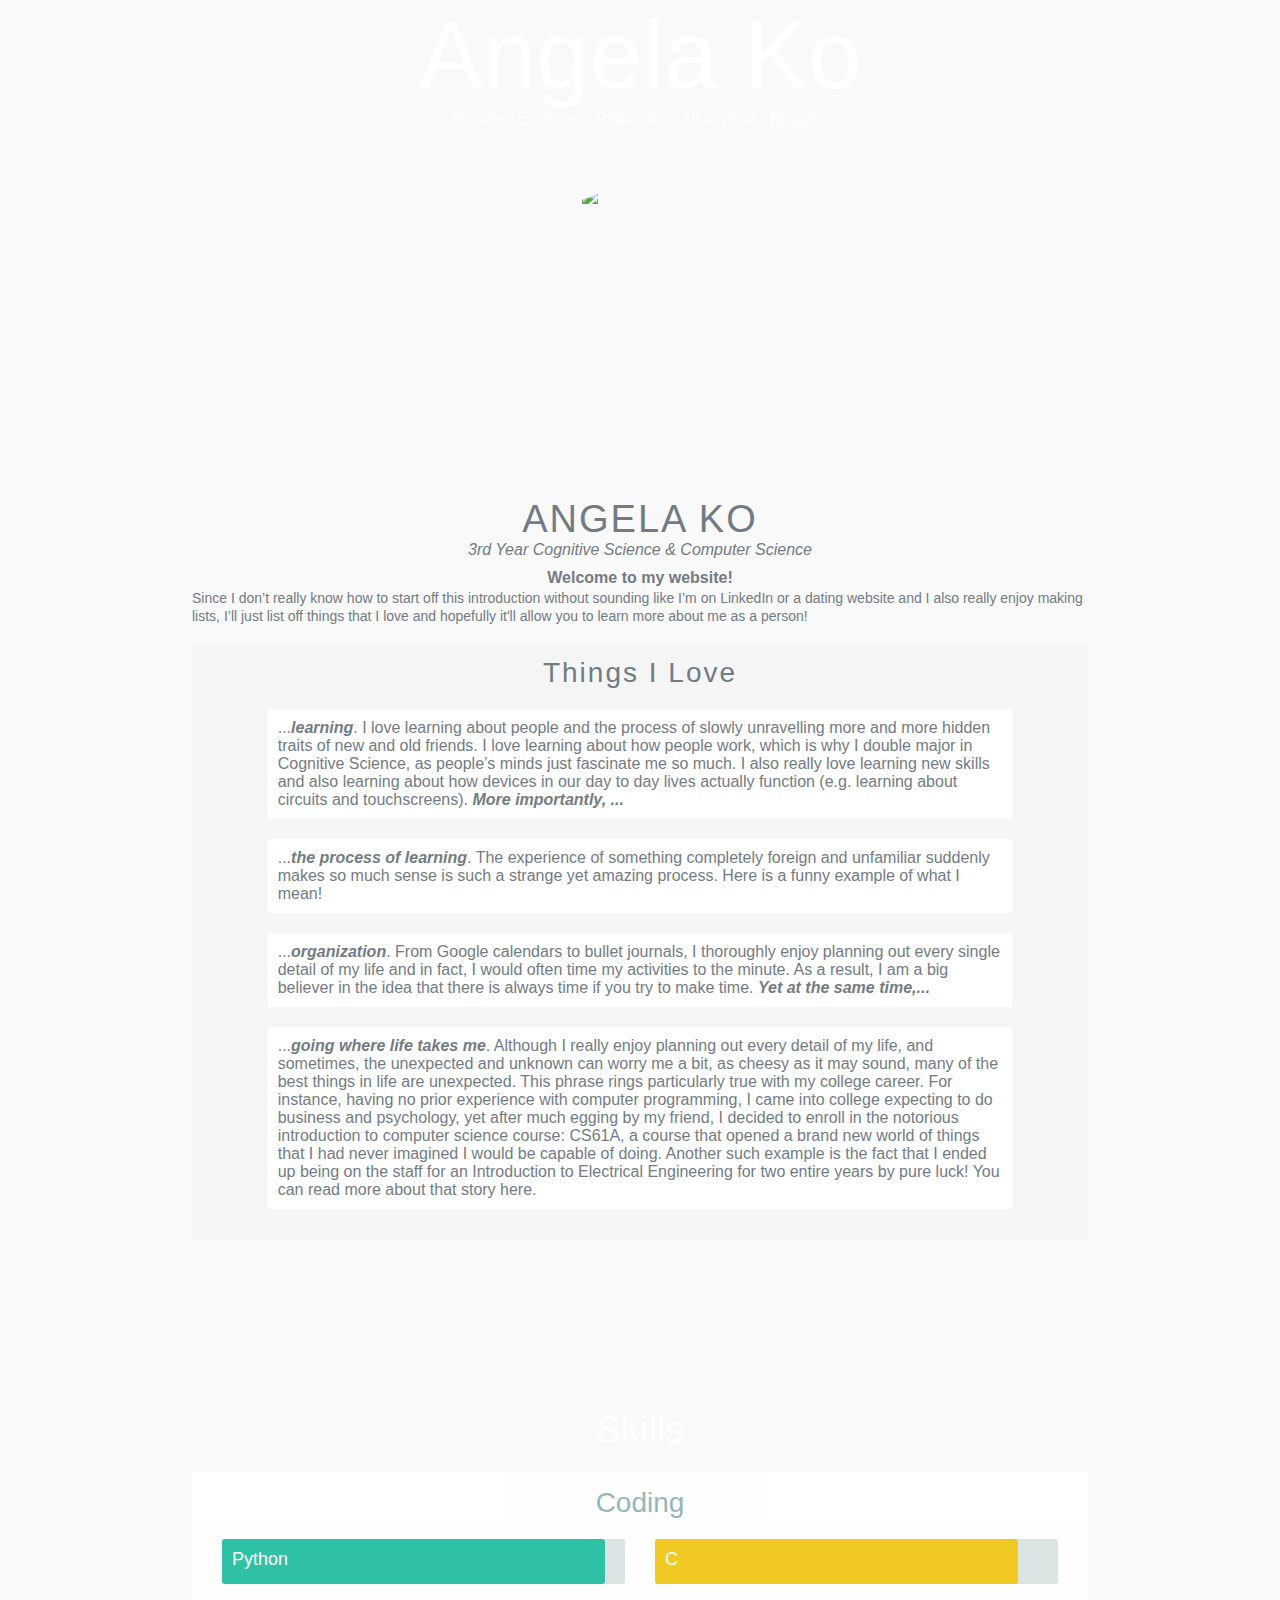
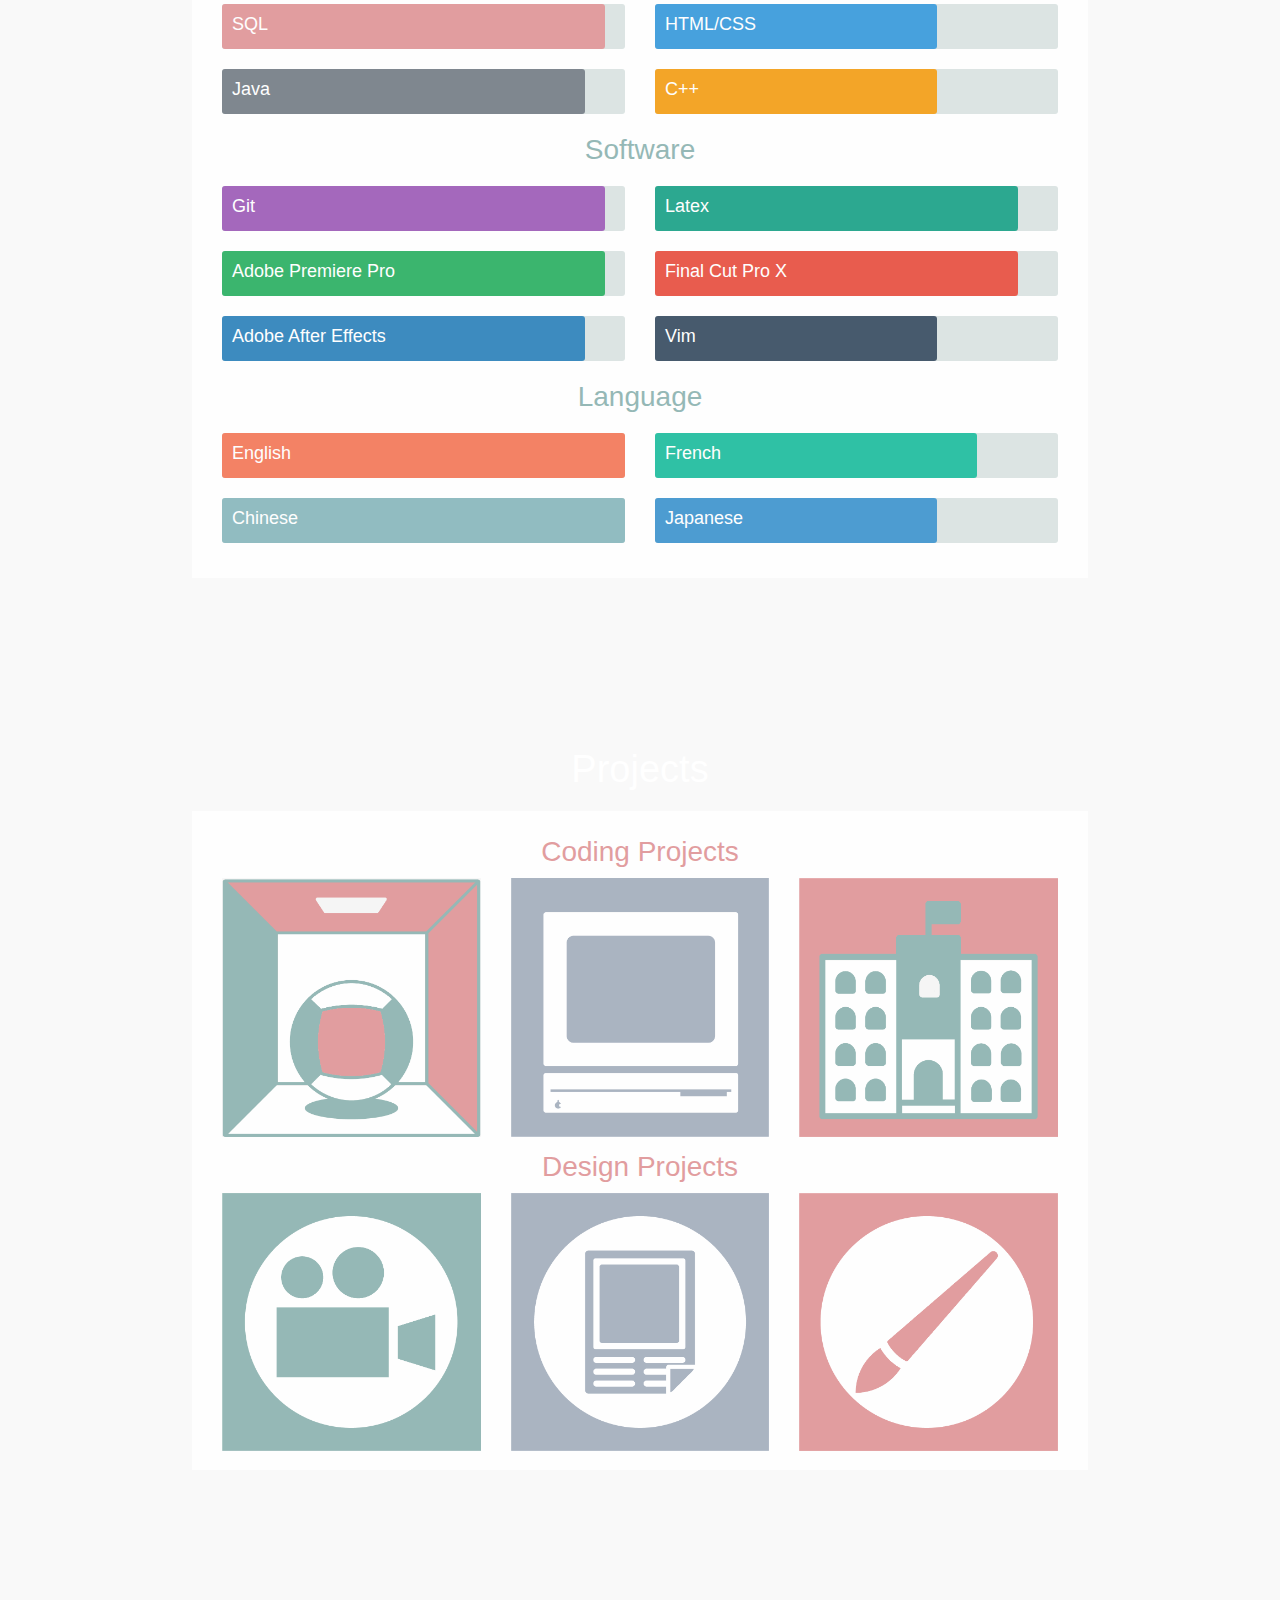
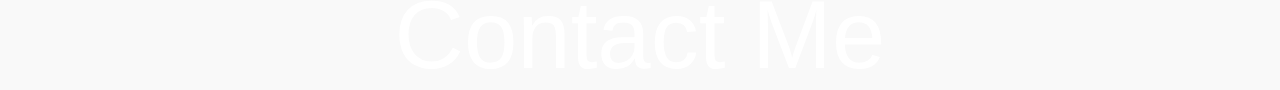
==== commit 6e586529: "projects page" ====
--- a/index.html
+++ b/index.html
@@ -152,7 +152,19 @@
                 <div class="projects-container">
                     <div class="projects-subheader">Coding Projects</div>
                     <div class="row"> 
-                        <div class="large-6 medium-6 columns">
+                        <div class="small-4 medium-4 large-4 columns">
+                            <a href="projects/code/software/index.html" target="_blank">
+                                <div class="cell-img">
+                                    <div class="cell-overlay">
+                                        <div class="cell-text">
+                                            Graphics
+                                        </div>
+                                    </div>
+                                    <img src="assets/img/icons/graphics.png"/>
+                                </div>
+                            </a>
+                        </div>
+                        <div class="small-4 medium-4 large-4 columns">
                             <a href="projects/code/software/index.html" target="_blank">
                                 <div class="cell-img">
                                     <div class="cell-overlay">
@@ -160,13 +172,60 @@
                                             Software
                                         </div>
                                     </div>
-                                    <img src="assets/img/icons/software.png"/>
-                                </div>
-                            </a>
-                        </div>
-                        <div class="large-6 medium-6 columns">
-                        </div>
-                        <div class="large-6 medium-6 columns">
+                                    <img src="assets/img/icons/software-dark.png"/>
+                                </div>
+                            </a>
+                        </div>
+                        <div class="small-4 medium-4 large-4 columns">
+                            <a href="projects/code/software/index.html" target="_blank">
+                                <div class="cell-img">
+                                    <div class="cell-overlay">
+                                        <div class="cell-text">
+                                            School Projects
+                                        </div>
+                                    </div>
+                                    <img src="assets/img/icons/school.png"/>
+                                </div>
+                            </a>
+                        </div>
+                    </div>
+                    <div class="projects-subheader">Design Projects</div>
+                    <div class="row"> 
+                        <div class="small-4 medium-4 large-4 columns">
+                            <a href="projects/code/software/index.html" target="_blank">
+                                <div class="cell-img">
+                                    <div class="cell-overlay">
+                                        <div class="cell-text">
+                                            Videography
+                                        </div>
+                                    </div>
+                                    <img src="assets/img/icons/video.png"/>
+                                </div>
+                            </a>
+                        </div>
+                        <div class="small-4 medium-4 large-4 columns">
+                            <a href="projects/code/software/index.html" target="_blank">
+                                <div class="cell-img">
+                                    <div class="cell-overlay">
+                                        <div class="cell-text">
+                                            Posters & Misc
+                                        </div>
+                                    </div>
+                                    <img src="assets/img/icons/poster.png"/>
+                                </div>
+                            </a>
+                        </div>
+                        <div class="small-4 medium-4 large-4 columns">
+                            <a href="projects/code/software/index.html" target="_blank">
+                                <div class="cell-img">
+                                    <div class="cell-overlay">
+                                        <div class="cell-text">
+                                            Lettering
+                                        </div>
+                                    </div>
+                                    <img src="assets/img/icons/brush.png"/>
+                                </div>
+                            </a>
                         </div>
                     </div>
                 </div>
--- a/assets/css/style.css
+++ b/assets/css/style.css
@@ -252,6 +252,8 @@
 .projects-subheader {
     font-size: 28px;
     color: #DF9496;
+    padding-bottom: 10px;
+    padding-top: 10px;
 }
 
 .projects-container {
@@ -282,9 +284,6 @@
 
 .cell-img{
     position: relative;
-    width: 50%;
-    height: 50%;
-    z-index: 50;
 }
 
 .cell-img img{
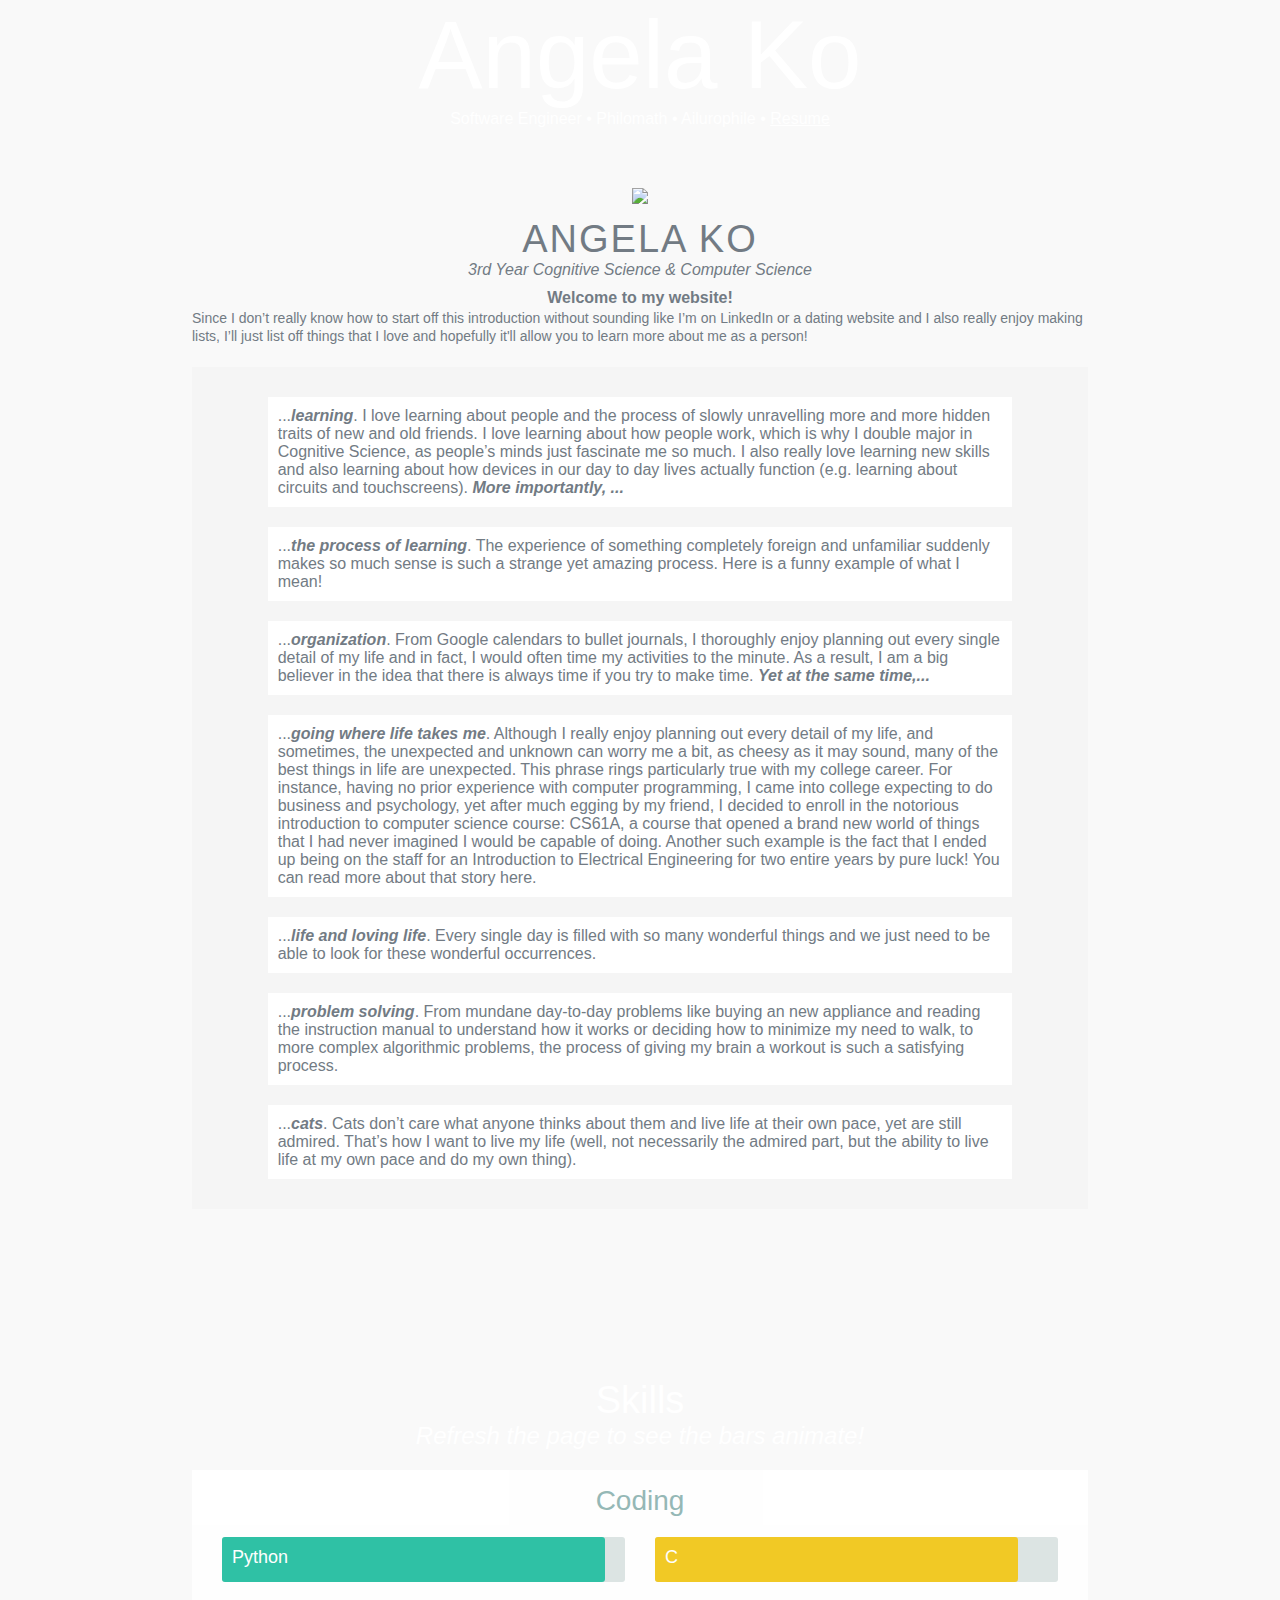
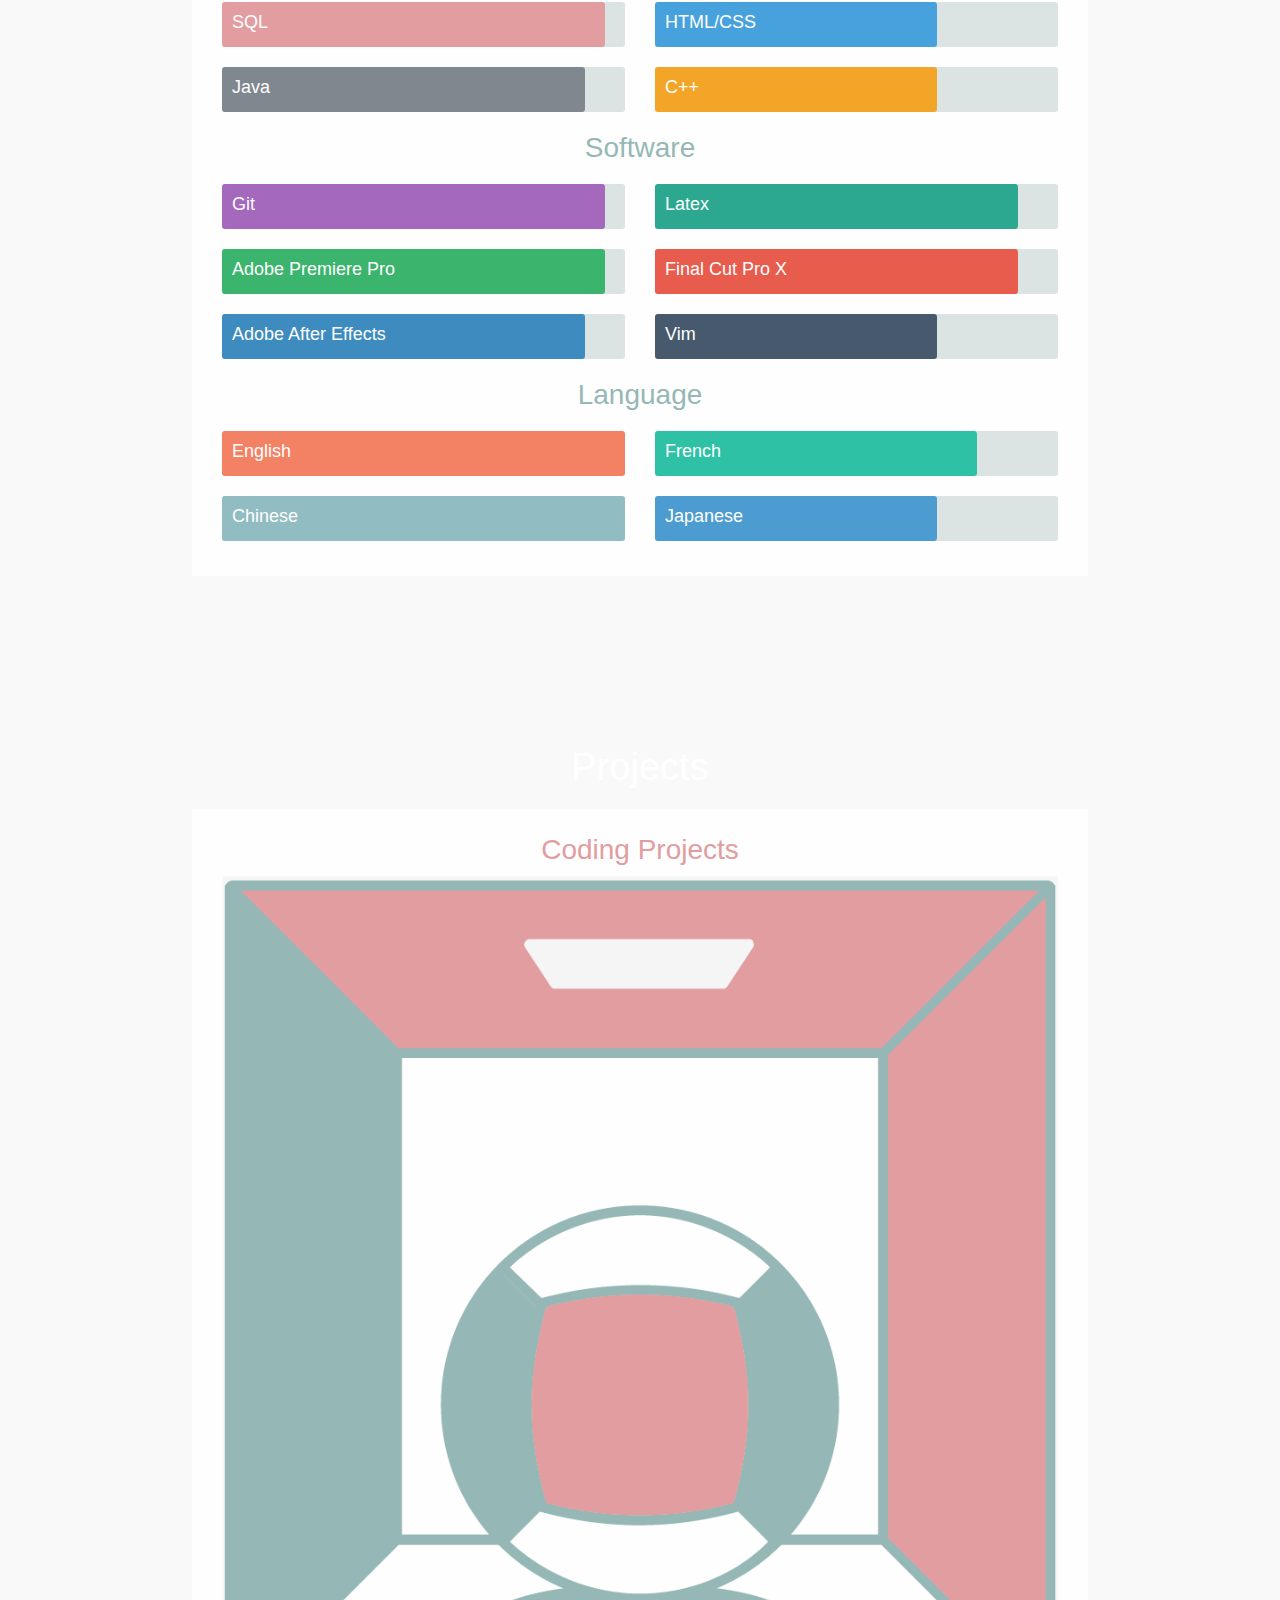
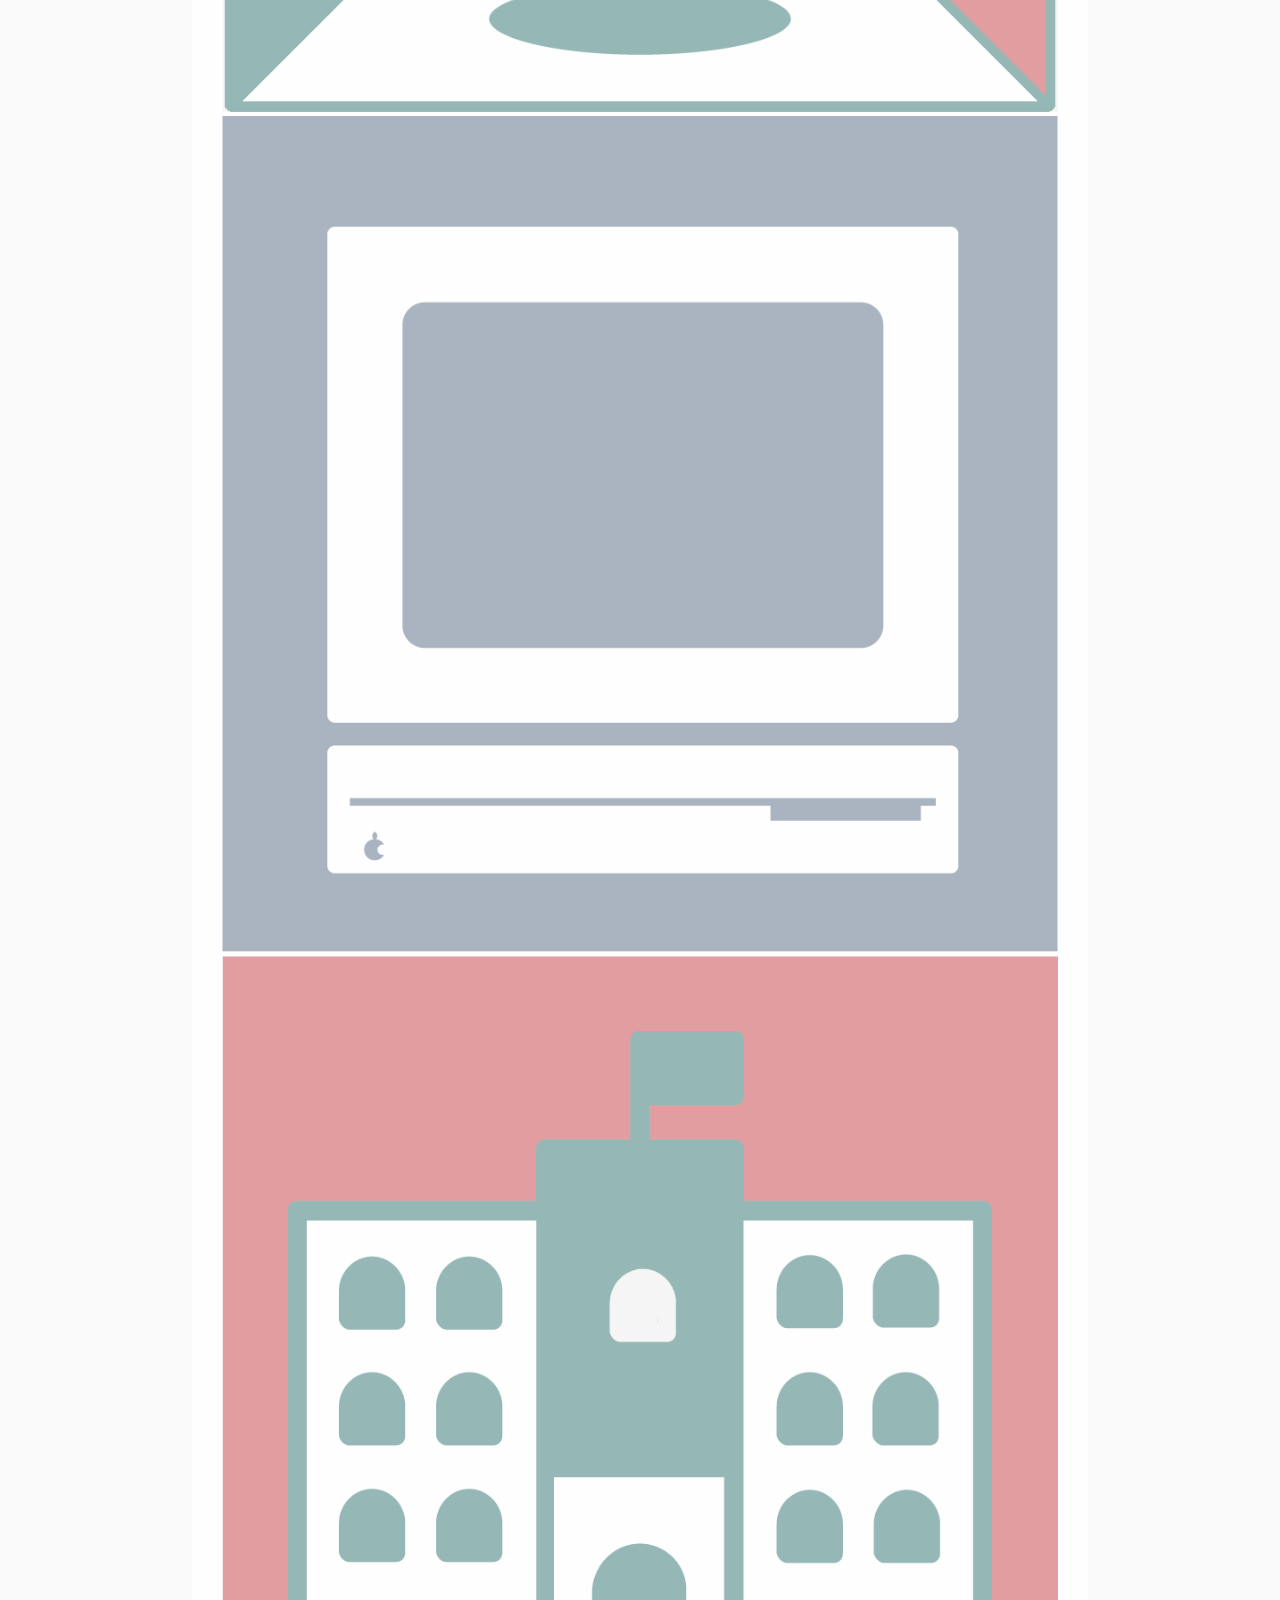
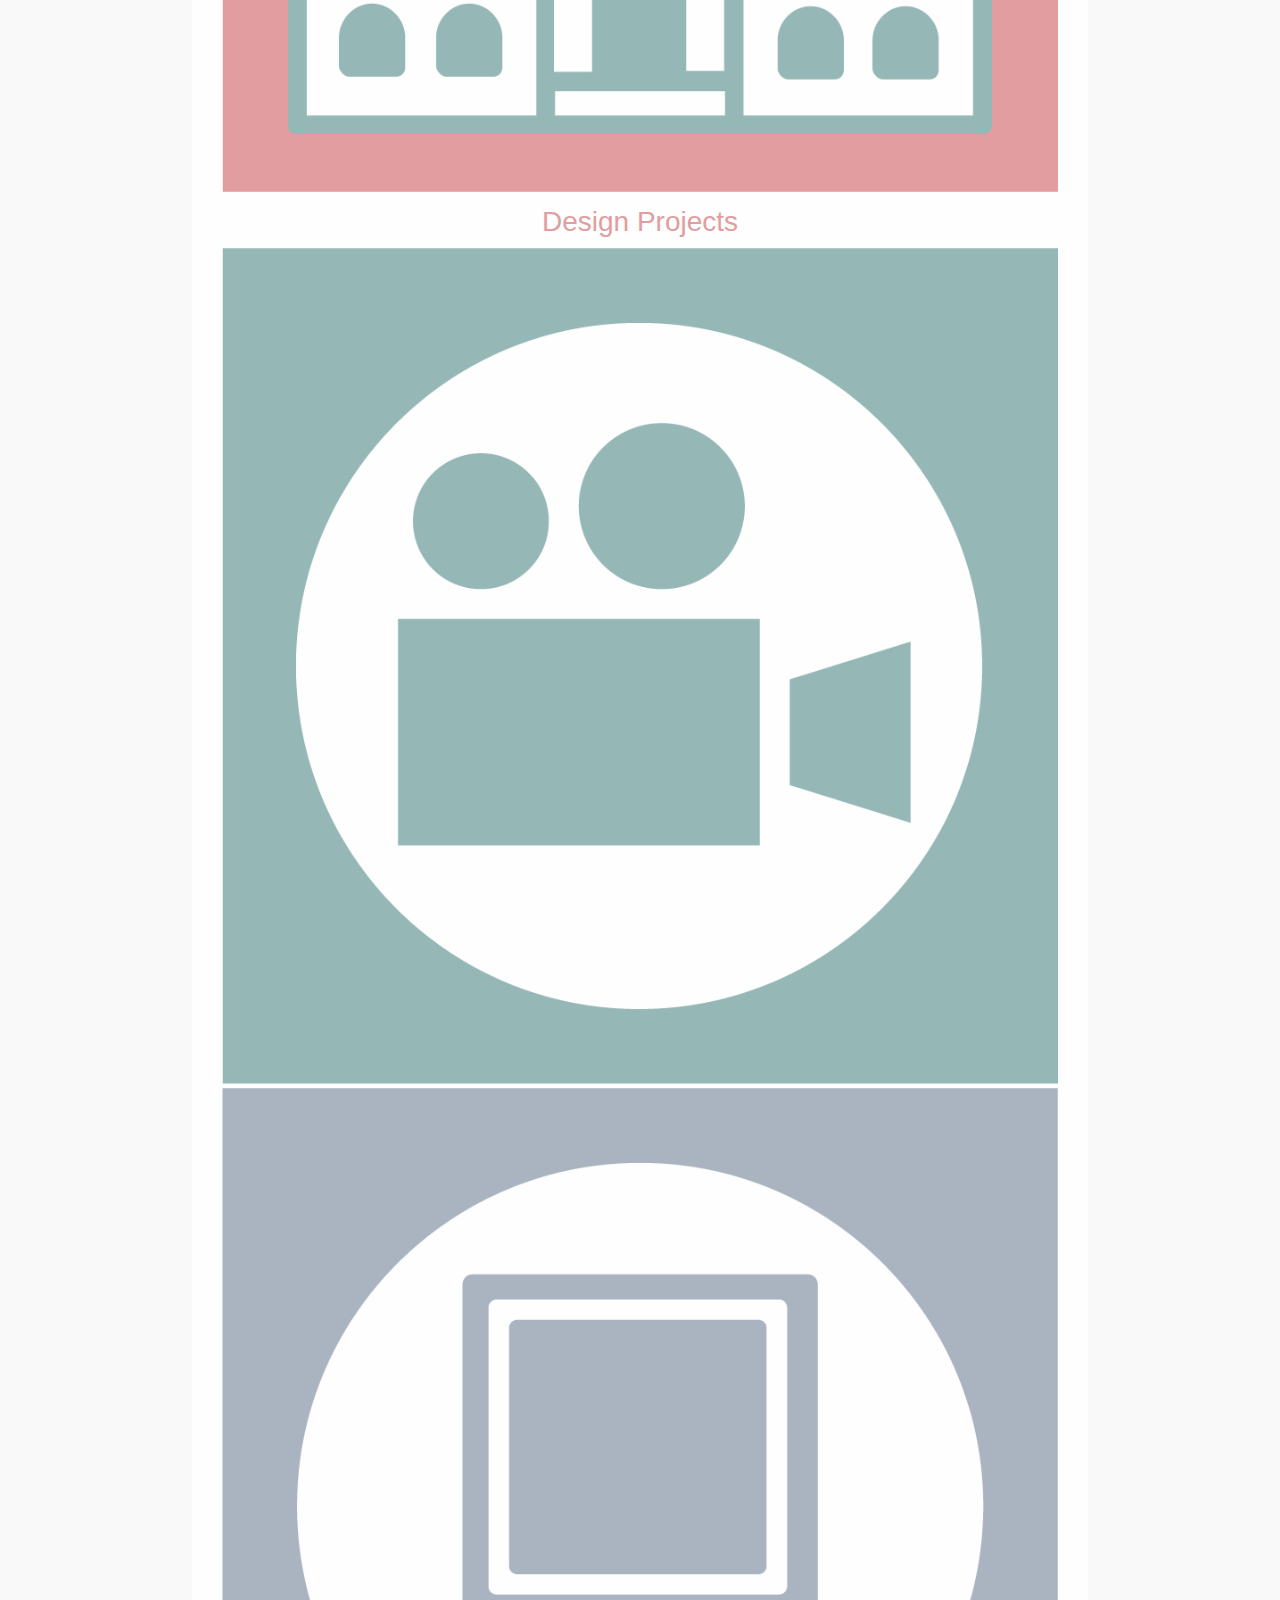
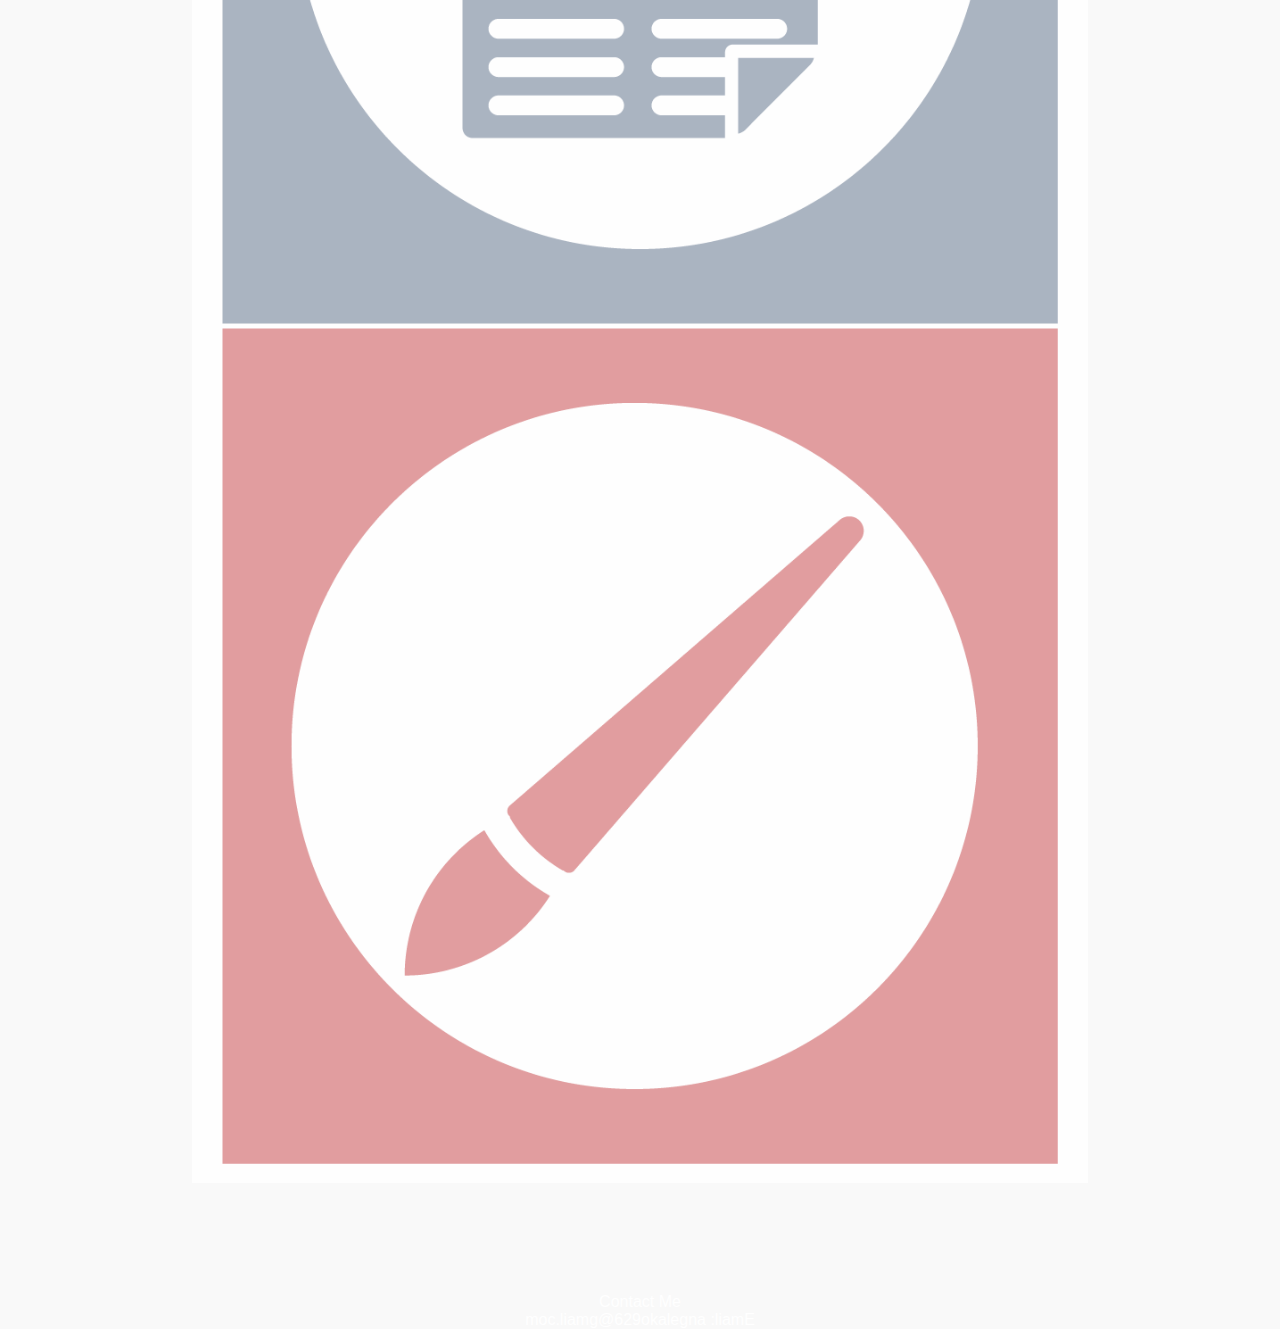
==== commit 587fd8e1: "revert accordion" ====
--- a/index.html
+++ b/index.html
@@ -8,9 +8,13 @@
         <meta name="viewport" content="width=device-width, initial-scale=1.0, maximum-scale=1.0" />
         
         <link rel="stylesheet" type="text/css" href="assets/css/jquery.fullPage.css" />
+        
         <link rel="stylesheet" type="text/css" href="assets/css/foundation.css" />
+        <link rel="stylesheet" href="assets/css/app.css">
+        
+        <link rel="stylesheet" type="text/css" href="assets/css/skills-styles.css" />
         <link rel="stylesheet" type="text/css" href="assets/css/style.css" />
-        <link rel="stylesheet" type="text/css" href="assets/css/skills-styles.css" />
+        <!-- <link rel="icon" href="" /> -->
 
         <script src="http://ajax.googleapis.com/ajax/libs/jquery/1.8.3/jquery.min.js"></script>
         <script src="http://ajax.googleapis.com/ajax/libs/jqueryui/1.9.1/jquery-ui.min.js"></script>
@@ -18,43 +22,54 @@
         <script type="text/javascript" src="assets/js/vendors/scrolloverflow.js"></script>
 
         <script type="text/javascript" src="assets/js/jquery.fullPage.js"></script>
+         <script type="text/javascript" src="assets/js/jquery.fullpage.extensions.min.js"></script>
+        <script type="text/javascript" src="assets/js/fullPage.scrollOverflowReset.min.js"></script>
+        <script type="text/javascript" src="assets/js/foundation.min.js"></script>
         <script type="text/javascript">
             $(document).ready(function() {
                 $('#fullpage').fullpage({
-                    sectionsColor: ['#A2ADBC', '#FFFFFF', '#8bb2af', '#DF9496', '#A2ADBC'],
-                    anchors:['Home', 'About', 'Skills', 'Code', 'Design', 'Contact Me'],
+                    sectionsColor: ['#A2ADBC', '#FFFFFF', '#8bb2af', '#DF9496', '#FFFFFF'],
+                    anchors:['Home', 'About', 'Skills', 'Projects', 'Contact Me'],
                     navigation: true,
                     navigationPosition: 'right',
                     navigationTooltips: ['Home', 'About', 'Skills', 'Projects', 'Contact Me'],
-                    scrollOverflow: true
+                    scrollOverflow: true,
+                    scrollOverflowReset: true,
+                    scrollOverflowResetKey: 'YWx2YXJvdHJpZ28uY29tXzlRaGMyTnliMnhzVDNabGNtWnNiM2RTWlhObGRBPT14Ykk='
                 });
             });
         </script>
     </head>
     <body>
+<!-- #DF9496 -->
 
     <div id="fullpage">
         <div class="section active" id="section0">
             <h1>Angela Ko</h1>
             <div class="bio">Software Engineer • Philomath • Ailurophile • <a href="assets/img/about/resume.pdf" target="_blank">Resume </a></div>
-
-            </div>
-
+        </div>
         <div class="section" id="section1">
             <div id="container">
-                <div id="thumbnail"><img src="assets/img/about/me.jpg" width=450px></div>
+                <div id="profile-pic"><img src="assets/img/about/me.jpg" width=450px></div>
                 <div id="header">ANGELA KO</div>
                 <div id="subheader">3rd Year Cognitive Science & Computer Science</div>
                 <p id="description"><b>Welcome to my website!</p></b>
                 <p id="description1">Since I don’t really know how to start off this introduction without sounding like I’m on LinkedIn or a dating website and I also really enjoy making lists, I’ll just list off things that I love and hopefully it'll allow you to learn more about me as a person!</p>
                 <div class="list-container">
-                    <div class="list-title">Things I Love</div>
-                    <div class="list-content">
-                        <div class="list-item">...<b><i>learning</i></b>.  I love learning about people and the process of slowly unravelling more and more hidden traits of new and old friends. I love learning about how people work, which is why I double major in Cognitive Science, as people’s minds just fascinate me so much. I also really love learning new skills and also learning about how devices in our day to day lives actually function (e.g. learning about circuits and touchscreens). <b><i>More importantly, ...</i></b></div>
-                        <div class="list-item">...<b><i>the process of learning</i></b>. The experience of something completely foreign and unfamiliar suddenly makes so much sense is such a strange yet amazing process. Here is a funny example of what I mean!  </div>
-                        <div class="list-item">...<b><i>organization</i></b>. From Google calendars to bullet journals, I thoroughly enjoy planning out every single detail of my life and in fact, I would often time my activities to the minute. As a result, I am a big believer in the idea that there is always time if you try to make time. <b><i>Yet at the same time,...</i></b></div>
-                        <div class="list-item">...<b><i>going where life takes me</i></b>. Although I really enjoy planning out every detail of my life, and sometimes, the unexpected and unknown can worry me a bit, as cheesy as it may sound, many of the best things in life are unexpected. This phrase rings particularly true with my college career. For instance, having no prior experience with computer programming, I came into college expecting to do business and psychology, yet after much egging by my friend, I decided to enroll in the notorious introduction to computer science course: CS61A, a course that opened a brand new world of things that I had never imagined I would be capable of doing. Another such example is the fact that I ended up being on the staff for an Introduction to Electrical Engineering for two entire years by pure luck! You can read more about that story here.</div>
-                    </div>
+<!--                     <ul class="accordion" data-accordion data-allow-all-closed="true">
+                    <li class="accordion-item" data-accordion-item>
+                        <a href="#panel1a" class="accordion-title">Things I Love</a>
+                        <div id="panel1a" class="accordion-content" data-tab-content> -->
+                            <div class="list-item">...<b><i>learning</i></b>.  I love learning about people and the process of slowly unravelling more and more hidden traits of new and old friends. I love learning about how people work, which is why I double major in Cognitive Science, as people’s minds just fascinate me so much. I also really love learning new skills and also learning about how devices in our day to day lives actually function (e.g. learning about circuits and touchscreens). <b><i>More importantly, ...</i></b></div>
+                            <div class="list-item">...<b><i>the process of learning</i></b>. The experience of something completely foreign and unfamiliar suddenly makes so much sense is such a strange yet amazing process. Here is a funny example of what I mean!  </div>
+                            <div class="list-item">...<b><i>organization</i></b>. From Google calendars to bullet journals, I thoroughly enjoy planning out every single detail of my life and in fact, I would often time my activities to the minute. As a result, I am a big believer in the idea that there is always time if you try to make time. <b><i>Yet at the same time,...</i></b></div>
+                            <div class="list-item">...<b><i>going where life takes me</i></b>. Although I really enjoy planning out every detail of my life, and sometimes, the unexpected and unknown can worry me a bit, as cheesy as it may sound, many of the best things in life are unexpected. This phrase rings particularly true with my college career. For instance, having no prior experience with computer programming, I came into college expecting to do business and psychology, yet after much egging by my friend, I decided to enroll in the notorious introduction to computer science course: CS61A, a course that opened a brand new world of things that I had never imagined I would be capable of doing. Another such example is the fact that I ended up being on the staff for an Introduction to Electrical Engineering for two entire years by pure luck! You can read more about that story here.</div>
+                            <div class="list-item">...<b><i>life and loving life</i></b>. Every single day is filled with so many wonderful things and we just need to be able to look for these wonderful occurrences. </div>
+                            <div class="list-item">...<b><i>problem solving</i></b>. From mundane day-to-day problems like buying an new appliance and reading the instruction manual to understand how it works or deciding how to minimize my need to walk, to more complex algorithmic problems, the process of giving my brain a workout is such a satisfying process. </div>
+                            <div class="list-item">...<b><i>cats</i></b>. Cats don’t care what anyone thinks about them and live life at their own pace, yet are still admired. That’s how I want to live my life (well, not necessarily the admired part, but the ability to live life at my own pace and do my own thing). </div>
+                        <!-- </div> -->
+<!--                     </li>
+                    </ul> -->
                 </div>
             </div>
         </div>
@@ -62,6 +77,7 @@
         <div class="section" id="section2">
             <div id="container">
                 <div class="skills-header">Skills</div>
+                <p><i>Refresh the page to see the bars animate!</p></i>
                 <div class="skills-container">
                 <div class="row">
                     <div class="skills-subheader">Coding</div>
@@ -151,75 +167,71 @@
                 <div class="projects-header">Projects</div>
                 <div class="projects-container">
                     <div class="projects-subheader">Coding Projects</div>
-                    <div class="row"> 
-                        <div class="small-4 medium-4 large-4 columns">
+                    <div class="row small-up-1 medium-up-2 large-up-3">
+                        <div class="column column-block"><a href="projects/code/software/index.html" target="_blank">
+                                <div class="cell-img">
+                                    <div class="cell-overlay">
+                                        <div class="cell-text">
+                                            Graphics
+                                        </div>
+                                    </div>
+                                    <img src="assets/img/icons/graphics.png"/>
+                                </div>
+                            </a>
+                        </div>
+                        <div class="column column-block"><a href="projects/code/software/index.html" target="_blank">
+                                <div class="cell-img">
+                                    <div class="cell-overlay">
+                                        <div class="cell-text">
+                                            Software
+                                        </div>
+                                    </div>
+                                    <img src="assets/img/icons/software-dark.png"/>
+                                </div>
+                            </a>
+                        </div>
+                        <div class="column column-block">
                             <a href="projects/code/software/index.html" target="_blank">
                                 <div class="cell-img">
                                     <div class="cell-overlay">
                                         <div class="cell-text">
-                                            Graphics
-                                        </div>
-                                    </div>
-                                    <img src="assets/img/icons/graphics.png"/>
-                                </div>
-                            </a>
-                        </div>
-                        <div class="small-4 medium-4 large-4 columns">
+                                            School Projects
+                                        </div>
+                                    </div>
+                                    <img src="assets/img/icons/school.png"/>
+                                </div>
+                            </a>
+                        </div>
+                    </div>
+                    <div class="projects-subheader">Design Projects</div>
+                    <div class="row small-up-1 medium-up-2 large-up-3">
+                        <div class="column column-block"><a href="projects/code/software/index.html" target="_blank">
+                                <div class="cell-img">
+                                    <div class="cell-overlay">
+                                        <div class="cell-text">
+                                            Videography
+                                        </div>
+                                    </div>
+                                    <img src="assets/img/icons/video.png"/>
+                                </div>
+                            </a>
+                        </div>
+                        <div class="column column-block"><a href="projects/code/software/index.html" target="_blank">
+                                <div class="cell-img">
+                                    <div class="cell-overlay">
+                                        <div class="cell-text">
+                                            Posters
+                                        </div>
+                                    </div>
+                                    <img src="assets/img/icons/poster.png"/>
+                                </div>
+                            </a>
+                        </div>
+                        <div class="column column-block">
                             <a href="projects/code/software/index.html" target="_blank">
                                 <div class="cell-img">
                                     <div class="cell-overlay">
                                         <div class="cell-text">
-                                            Software
-                                        </div>
-                                    </div>
-                                    <img src="assets/img/icons/software-dark.png"/>
-                                </div>
-                            </a>
-                        </div>
-                        <div class="small-4 medium-4 large-4 columns">
-                            <a href="projects/code/software/index.html" target="_blank">
-                                <div class="cell-img">
-                                    <div class="cell-overlay">
-                                        <div class="cell-text">
-                                            School Projects
-                                        </div>
-                                    </div>
-                                    <img src="assets/img/icons/school.png"/>
-                                </div>
-                            </a>
-                        </div>
-                    </div>
-                    <div class="projects-subheader">Design Projects</div>
-                    <div class="row"> 
-                        <div class="small-4 medium-4 large-4 columns">
-                            <a href="projects/code/software/index.html" target="_blank">
-                                <div class="cell-img">
-                                    <div class="cell-overlay">
-                                        <div class="cell-text">
-                                            Videography
-                                        </div>
-                                    </div>
-                                    <img src="assets/img/icons/video.png"/>
-                                </div>
-                            </a>
-                        </div>
-                        <div class="small-4 medium-4 large-4 columns">
-                            <a href="projects/code/software/index.html" target="_blank">
-                                <div class="cell-img">
-                                    <div class="cell-overlay">
-                                        <div class="cell-text">
-                                            Posters & Misc
-                                        </div>
-                                    </div>
-                                    <img src="assets/img/icons/poster.png"/>
-                                </div>
-                            </a>
-                        </div>
-                        <div class="small-4 medium-4 large-4 columns">
-                            <a href="projects/code/software/index.html" target="_blank">
-                                <div class="cell-img">
-                                    <div class="cell-overlay">
-                                        <div class="cell-text">
                                             Lettering
                                         </div>
                                     </div>
@@ -233,9 +245,16 @@
         </div>
         
         <div class="section fp-auto-height" id="section4">
-            <h1>Contact Me</h1>
-        </div>
-
+            <div id="contact-container">
+                <div class="contact-header">Contact Me</div>
+                <div class="contact-box">
+                <div class="contact-content">
+                    <div class="reverse-text">moc.liamg@629okalegna :liamE</div>
+                </div>
+                </div>                
+            </div>
+
+        </div>
     </div>
 
     </body>
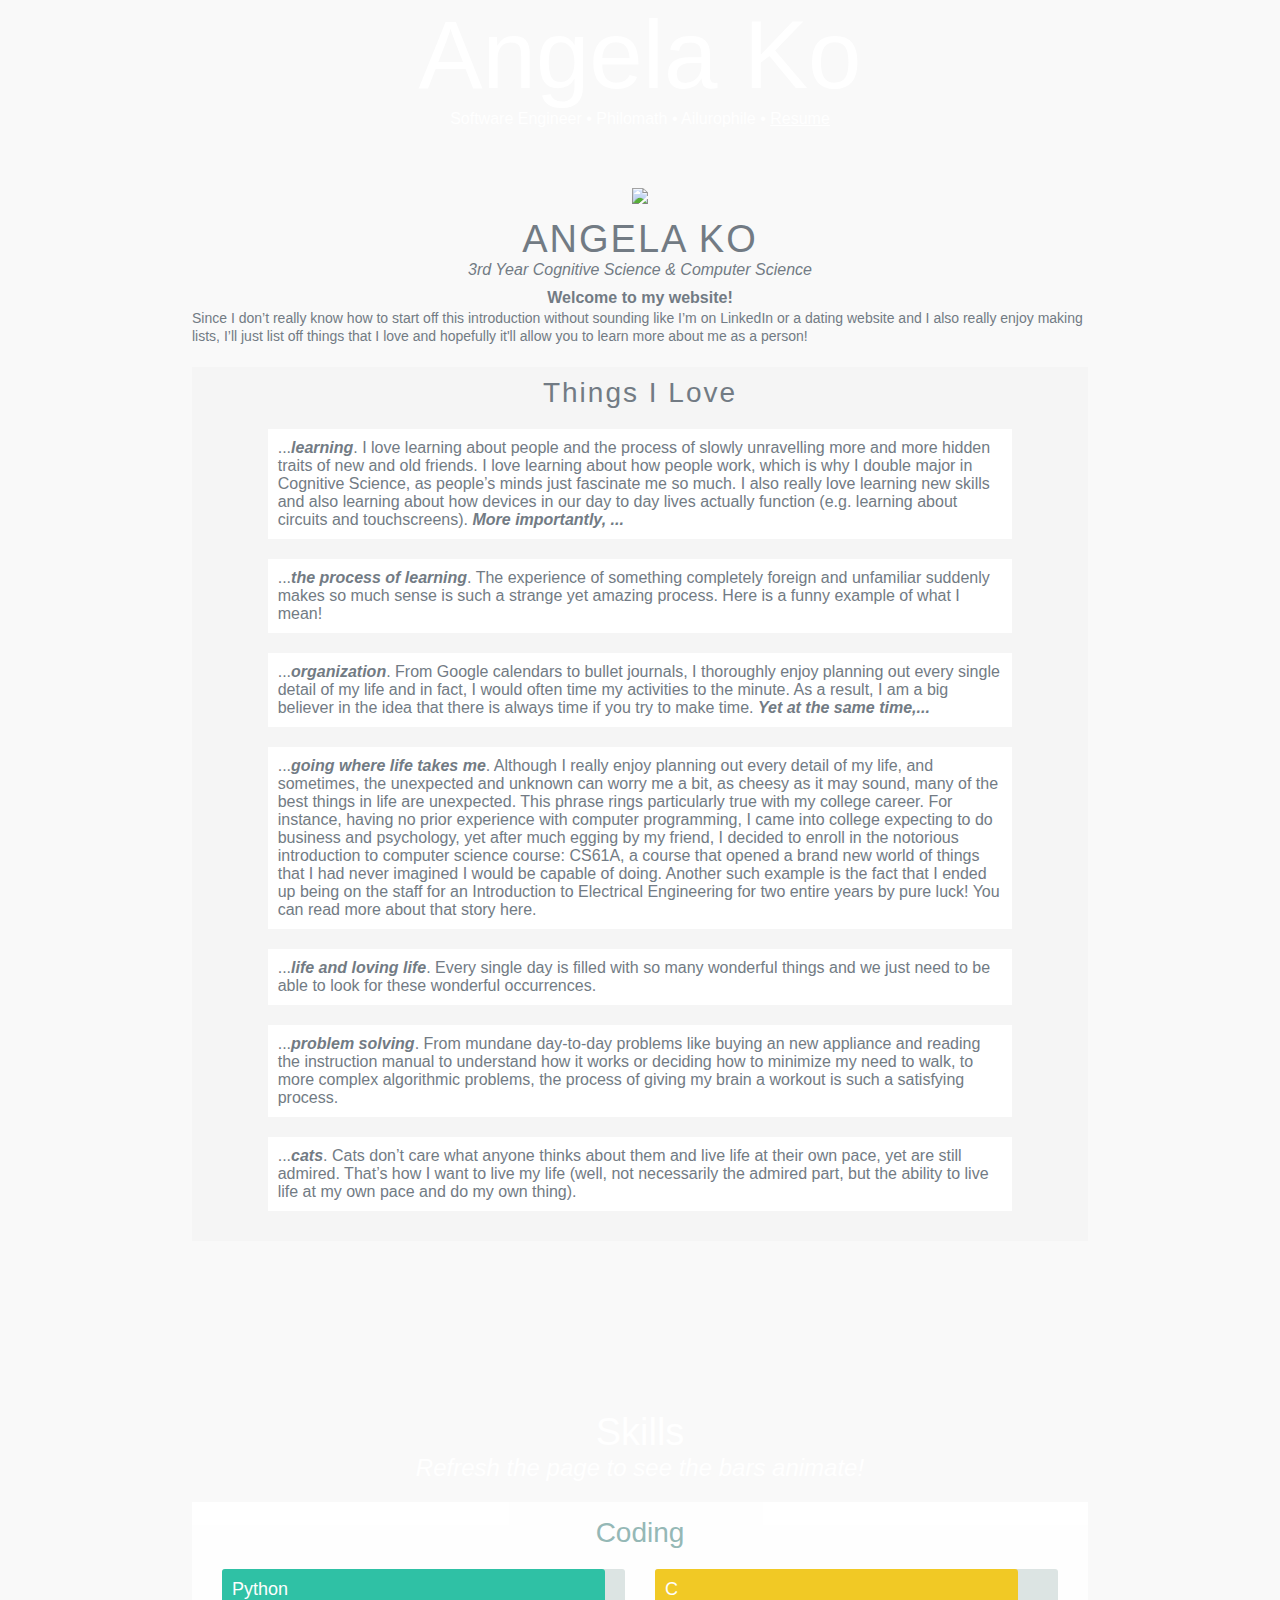
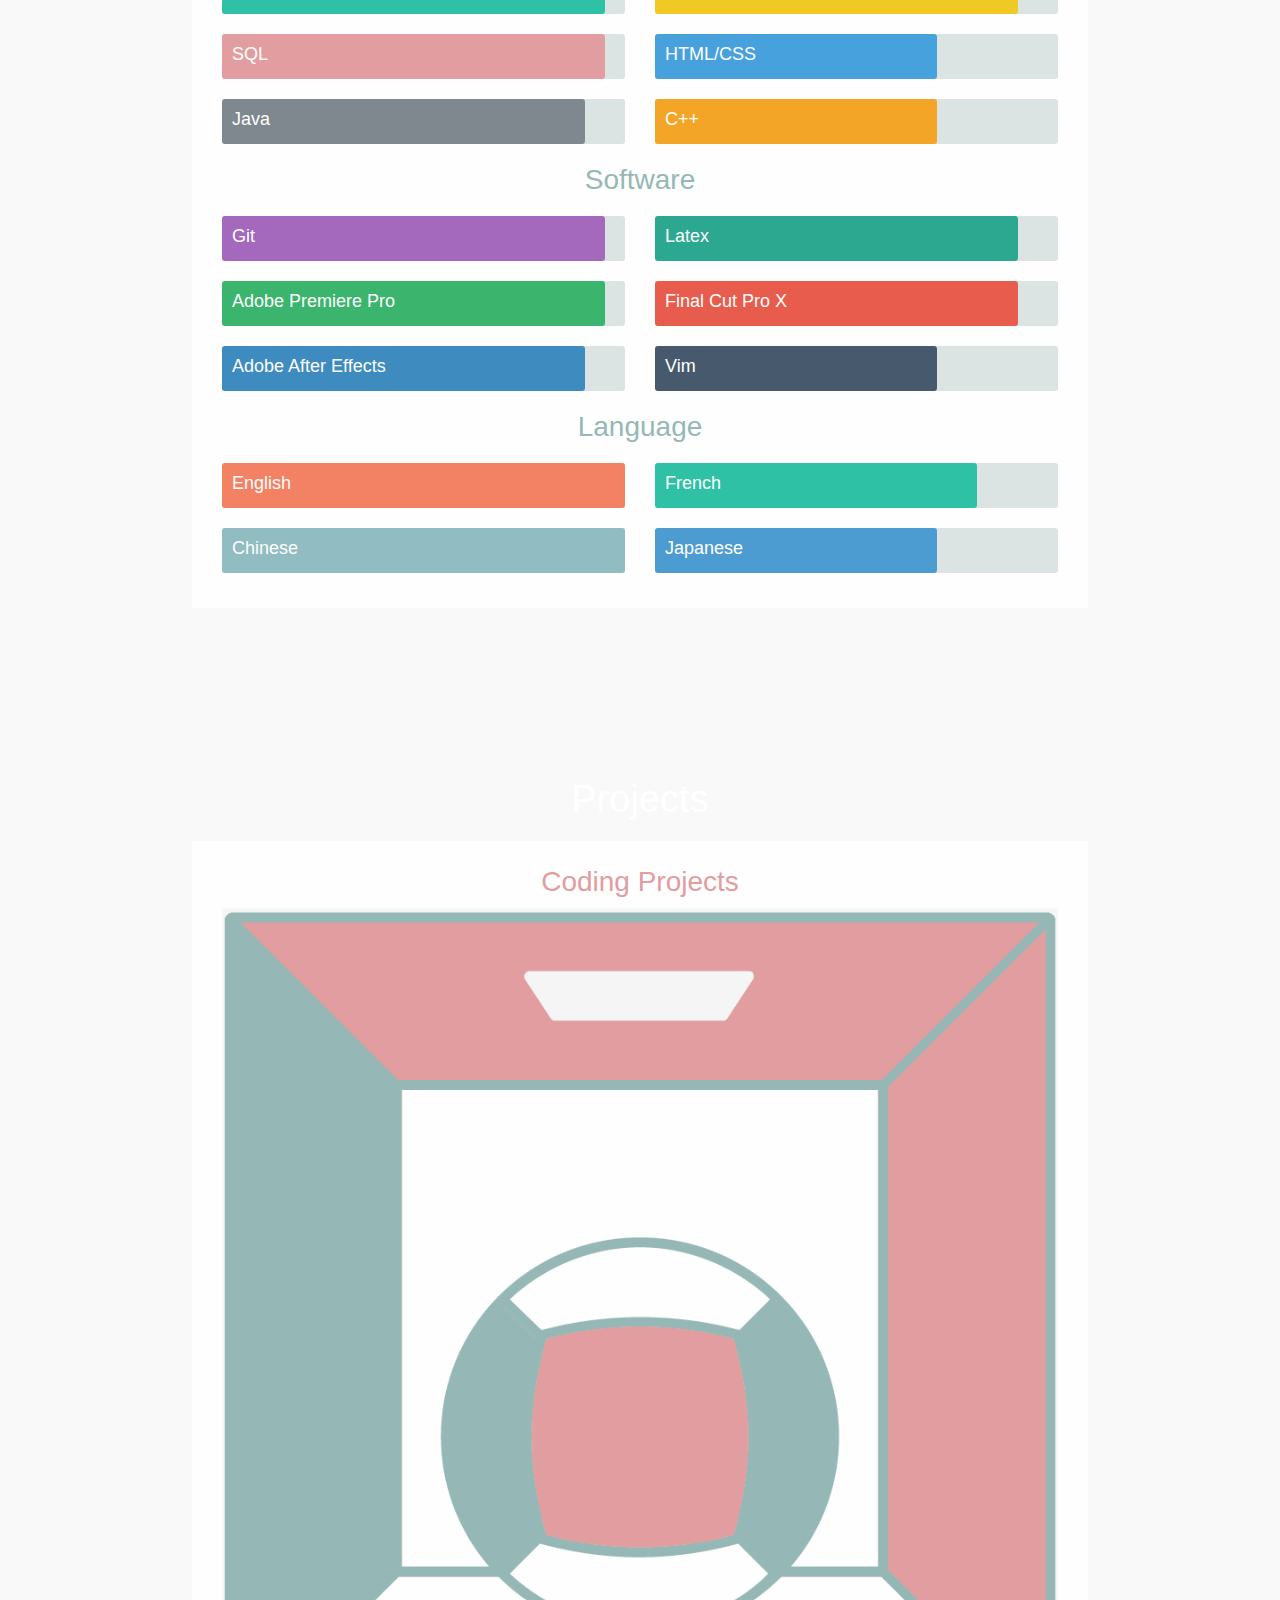
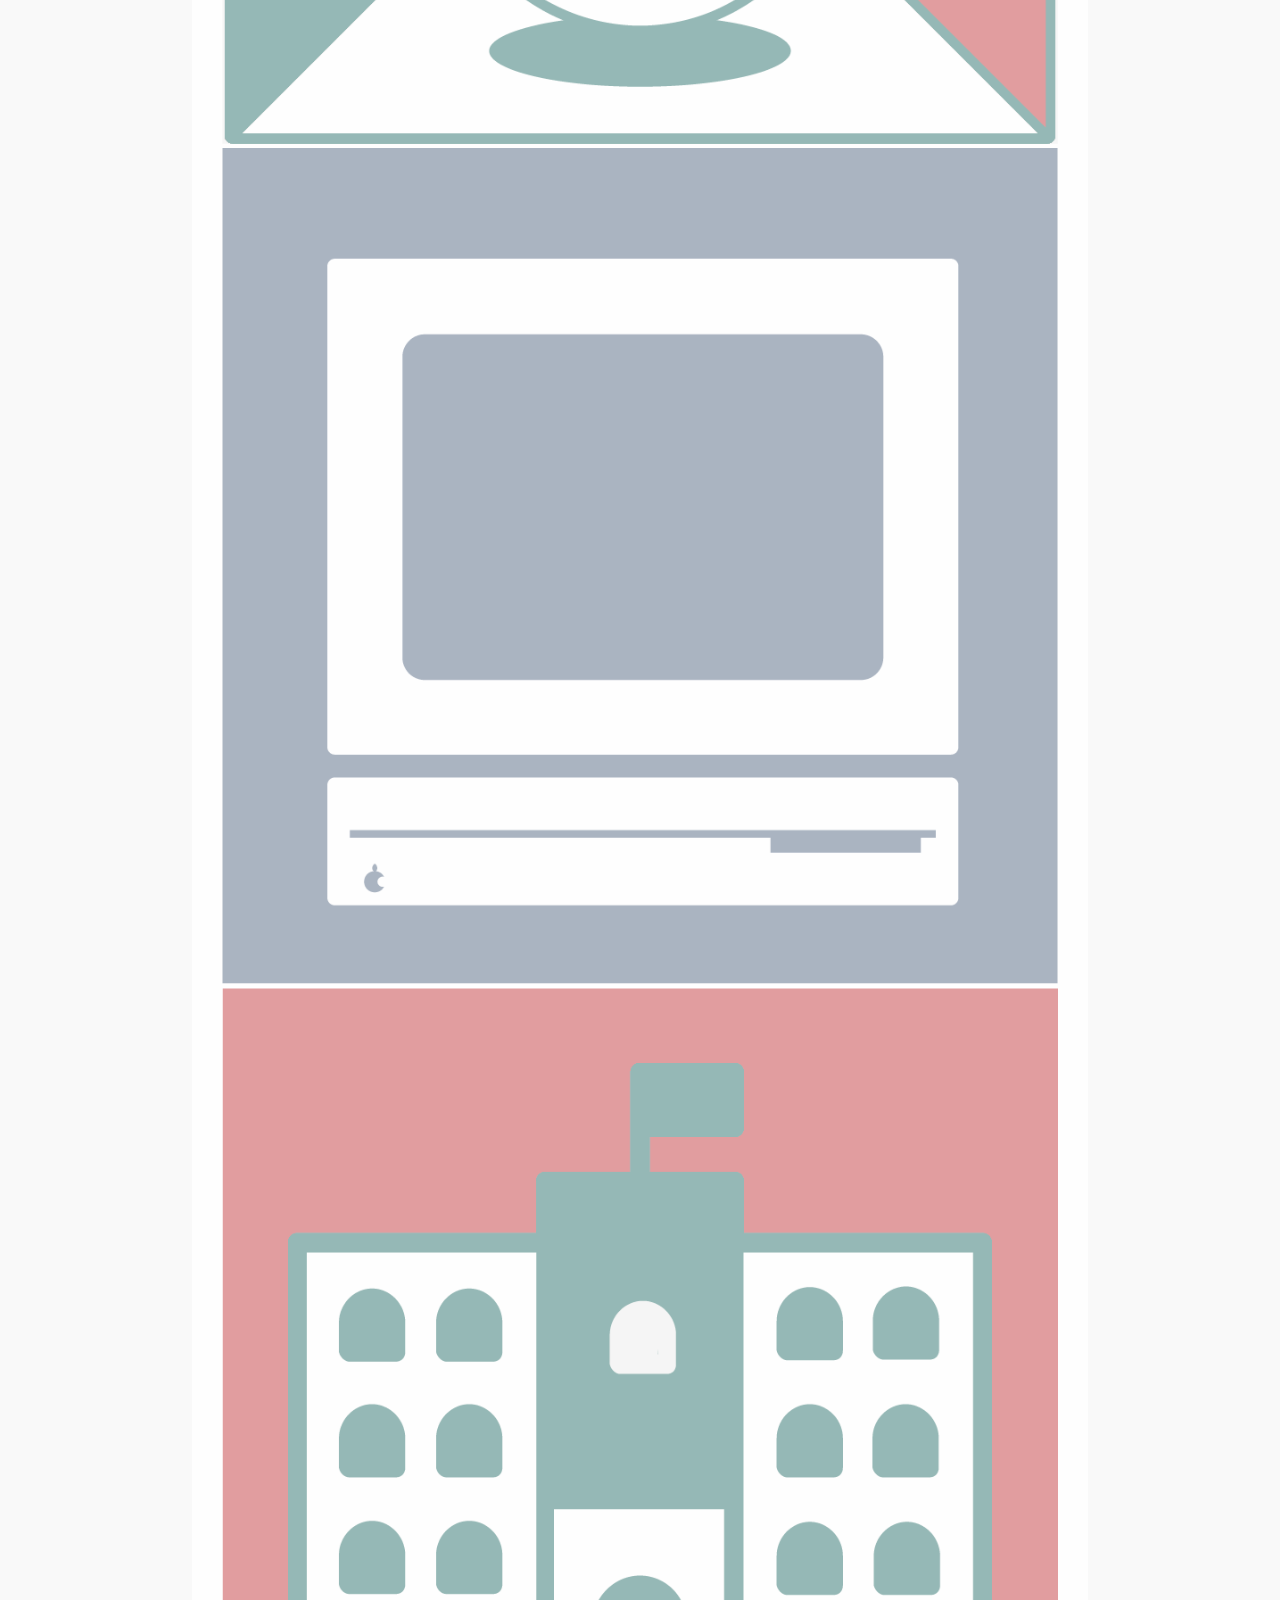
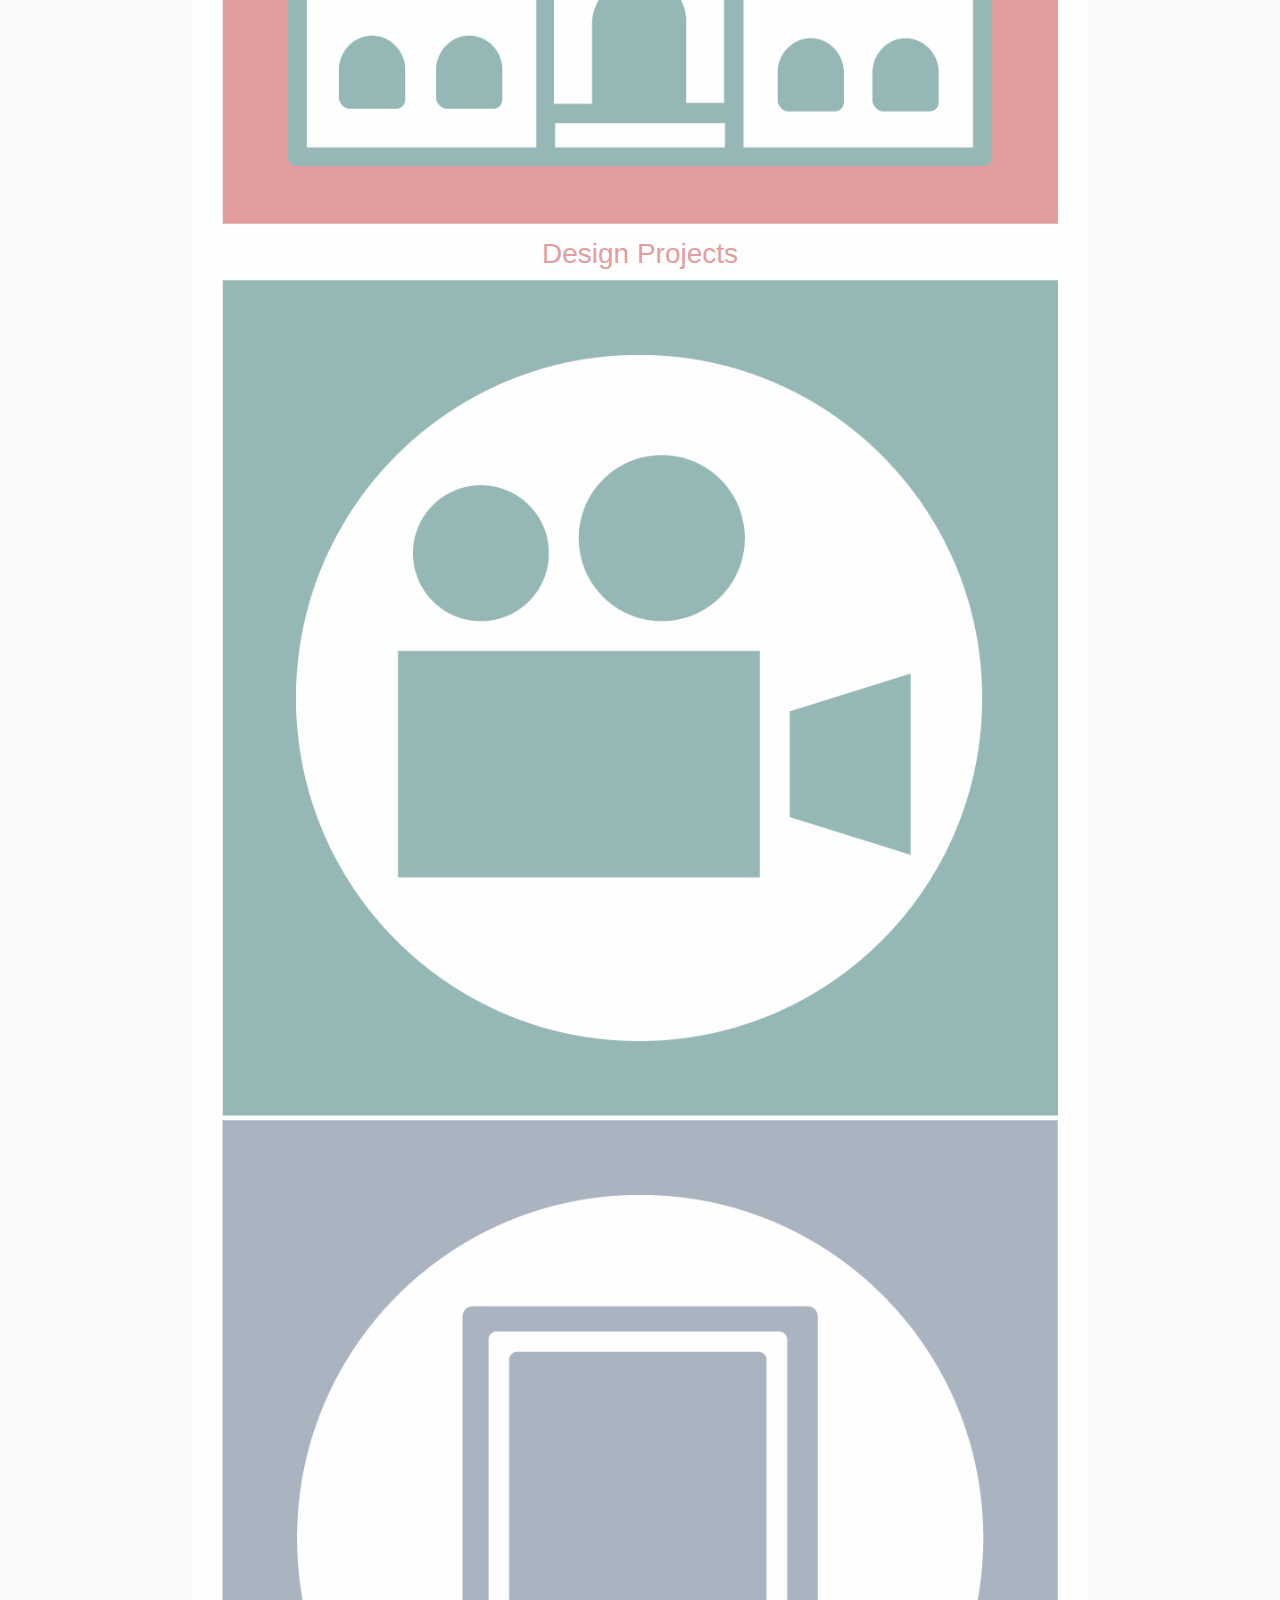
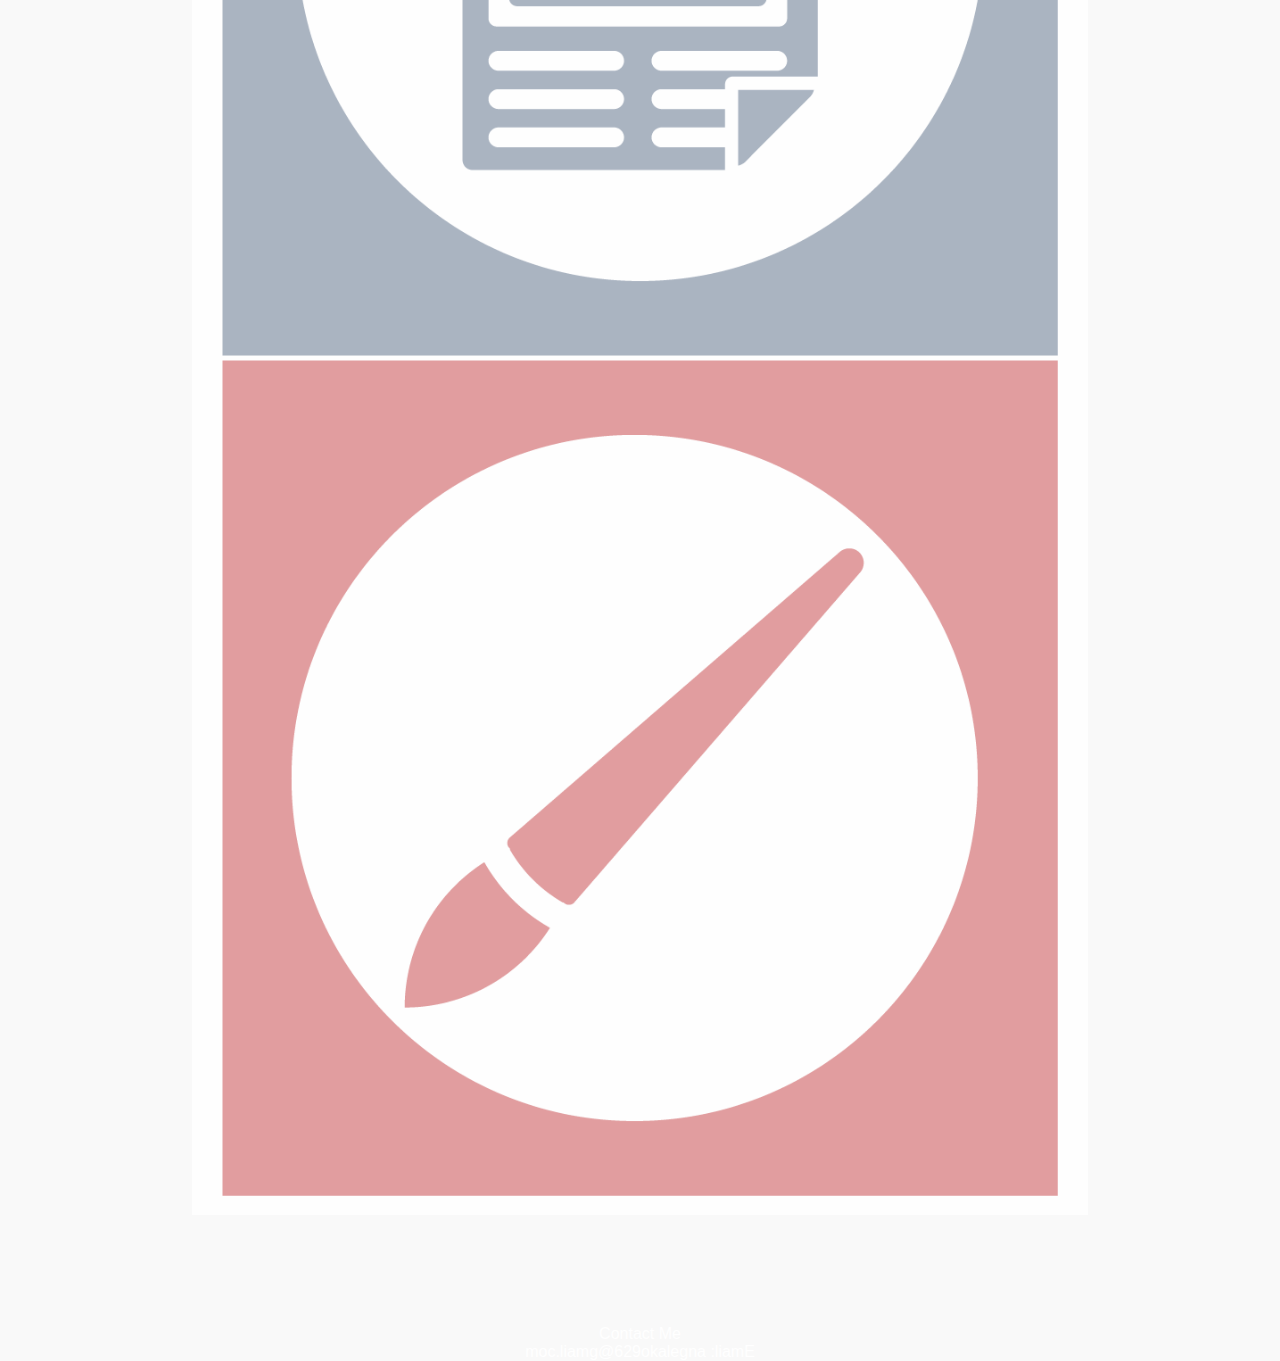
==== commit 0c1db2de: "revert" ====
--- a/index.html
+++ b/index.html
@@ -56,10 +56,13 @@
                 <p id="description"><b>Welcome to my website!</p></b>
                 <p id="description1">Since I don’t really know how to start off this introduction without sounding like I’m on LinkedIn or a dating website and I also really enjoy making lists, I’ll just list off things that I love and hopefully it'll allow you to learn more about me as a person!</p>
                 <div class="list-container">
+
+
 <!--                     <ul class="accordion" data-accordion data-allow-all-closed="true">
                     <li class="accordion-item" data-accordion-item>
                         <a href="#panel1a" class="accordion-title">Things I Love</a>
                         <div id="panel1a" class="accordion-content" data-tab-content> -->
+                            <div class="list-title">Things I Love</div>
                             <div class="list-item">...<b><i>learning</i></b>.  I love learning about people and the process of slowly unravelling more and more hidden traits of new and old friends. I love learning about how people work, which is why I double major in Cognitive Science, as people’s minds just fascinate me so much. I also really love learning new skills and also learning about how devices in our day to day lives actually function (e.g. learning about circuits and touchscreens). <b><i>More importantly, ...</i></b></div>
                             <div class="list-item">...<b><i>the process of learning</i></b>. The experience of something completely foreign and unfamiliar suddenly makes so much sense is such a strange yet amazing process. Here is a funny example of what I mean!  </div>
                             <div class="list-item">...<b><i>organization</i></b>. From Google calendars to bullet journals, I thoroughly enjoy planning out every single detail of my life and in fact, I would often time my activities to the minute. As a result, I am a big believer in the idea that there is always time if you try to make time. <b><i>Yet at the same time,...</i></b></div>
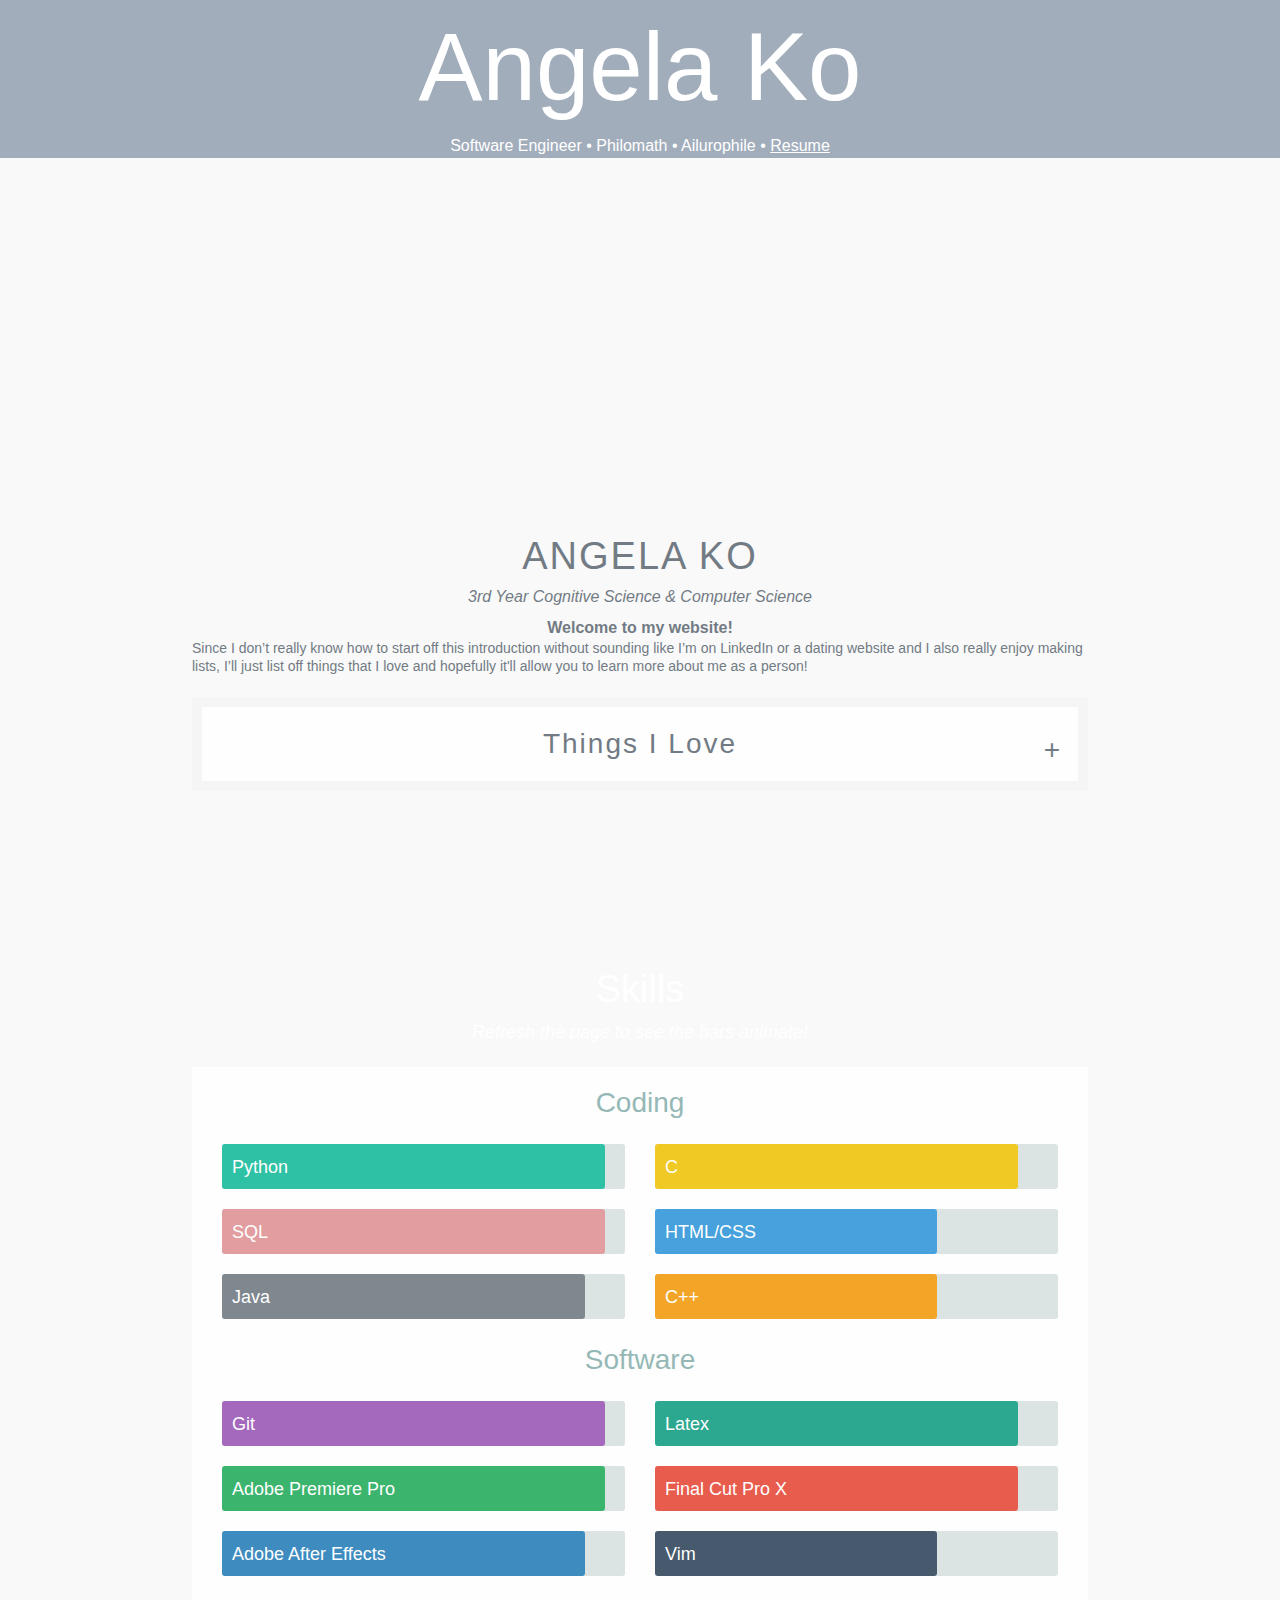
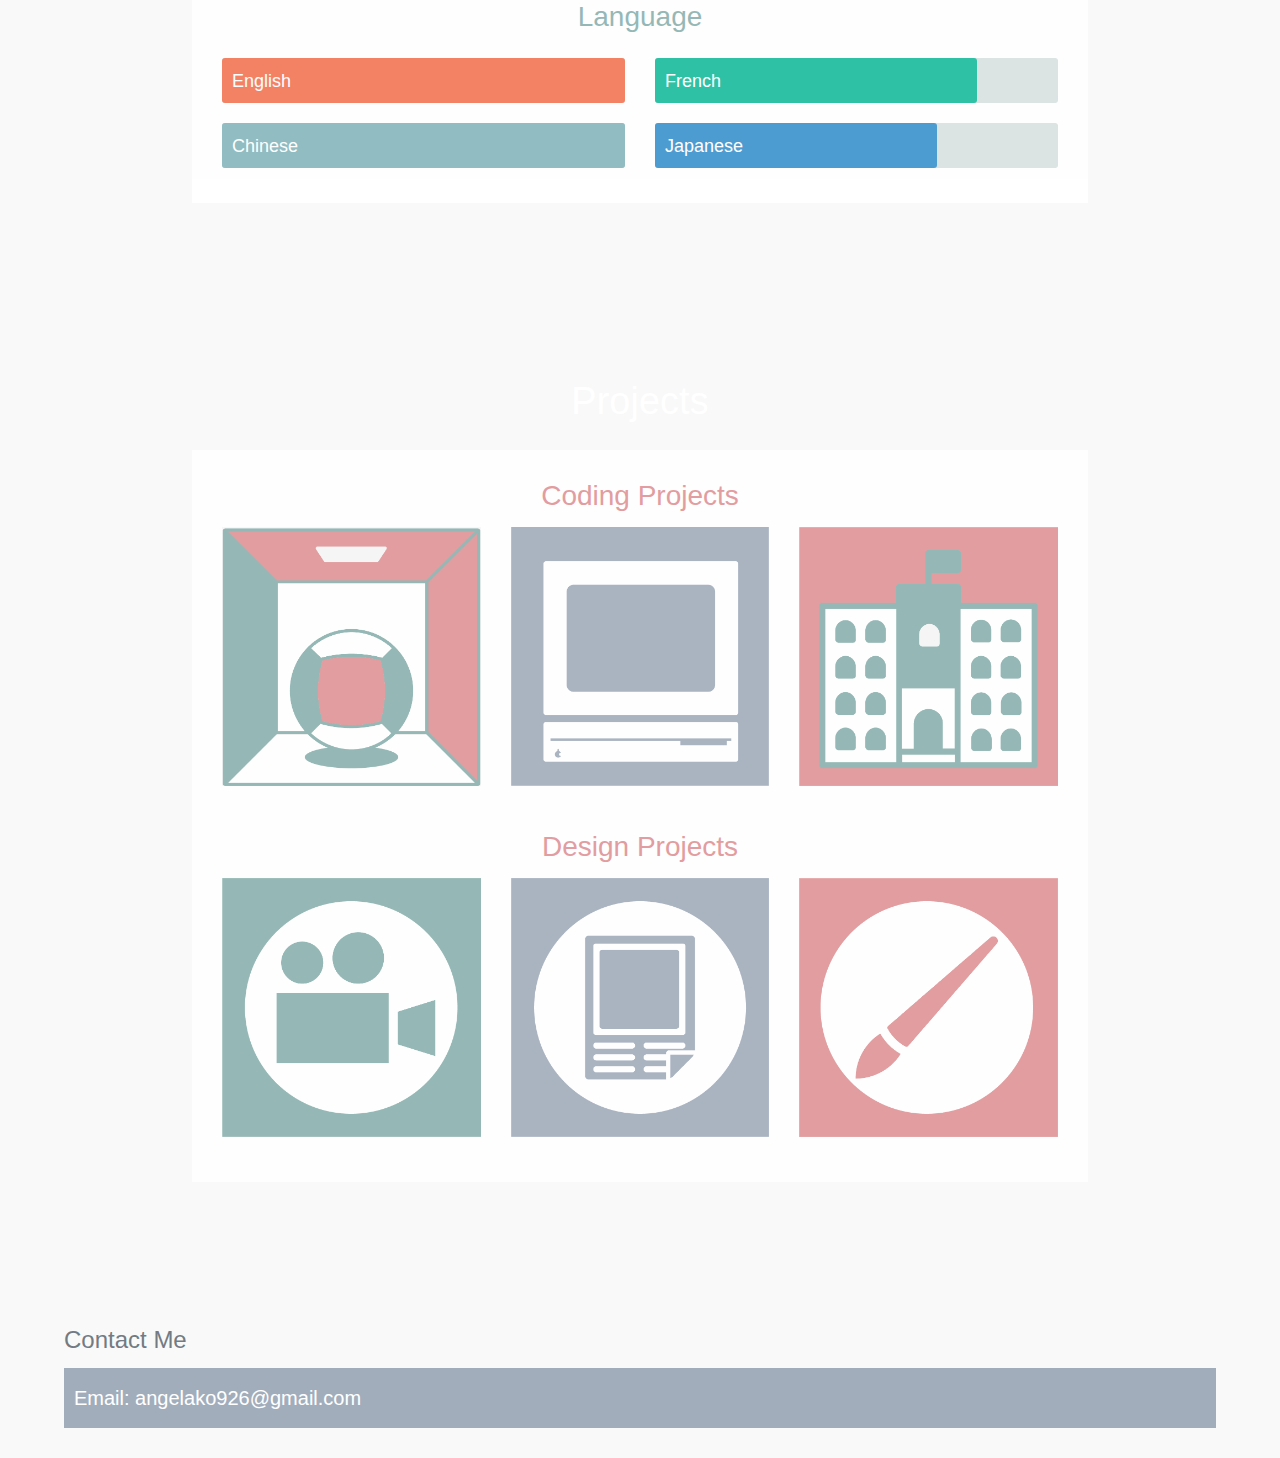
==== commit a0a0ed0a: "accordion is broken" ====
--- a/index.html
+++ b/index.html
@@ -24,7 +24,8 @@
         <script type="text/javascript" src="assets/js/jquery.fullPage.js"></script>
          <script type="text/javascript" src="assets/js/jquery.fullpage.extensions.min.js"></script>
         <script type="text/javascript" src="assets/js/fullPage.scrollOverflowReset.min.js"></script>
-        <script type="text/javascript" src="assets/js/foundation.min.js"></script>
+        <script type="text/javascript" src="assets/js/vendors/foundation.js"></script>
+        <script type="text/javascript" src="assets/js/app.js"></script>
         <script type="text/javascript">
             $(document).ready(function() {
                 $('#fullpage').fullpage({
@@ -38,6 +39,9 @@
                     scrollOverflowResetKey: 'YWx2YXJvdHJpZ28uY29tXzlRaGMyTnliMnhzVDNabGNtWnNiM2RTWlhObGRBPT14Ykk='
                 });
             });
+            $(document).ready(function(){
+                $(document).foundation();
+            });
         </script>
     </head>
     <body>
@@ -48,7 +52,7 @@
             <h1>Angela Ko</h1>
             <div class="bio">Software Engineer • Philomath • Ailurophile • <a href="assets/img/about/resume.pdf" target="_blank">Resume </a></div>
         </div>
-        <div class="section" id="section1">
+        <div class="section fp-auto-height" id="section1">
             <div id="container">
                 <div id="profile-pic"><img src="assets/img/about/me.jpg" width=450px></div>
                 <div id="header">ANGELA KO</div>
@@ -56,13 +60,10 @@
                 <p id="description"><b>Welcome to my website!</p></b>
                 <p id="description1">Since I don’t really know how to start off this introduction without sounding like I’m on LinkedIn or a dating website and I also really enjoy making lists, I’ll just list off things that I love and hopefully it'll allow you to learn more about me as a person!</p>
                 <div class="list-container">
-
-
-<!--                     <ul class="accordion" data-accordion data-allow-all-closed="true">
-                    <li class="accordion-item" data-accordion-item>
+                    <ul class="accordion" data-accordion data-allow-all-closed="true">
+                        <li class="accordion-item" data-accordion-item>
                         <a href="#panel1a" class="accordion-title">Things I Love</a>
-                        <div id="panel1a" class="accordion-content" data-tab-content> -->
-                            <div class="list-title">Things I Love</div>
+                        <div id="panel1a" class="accordion-content" data-tab-content>
                             <div class="list-item">...<b><i>learning</i></b>.  I love learning about people and the process of slowly unravelling more and more hidden traits of new and old friends. I love learning about how people work, which is why I double major in Cognitive Science, as people’s minds just fascinate me so much. I also really love learning new skills and also learning about how devices in our day to day lives actually function (e.g. learning about circuits and touchscreens). <b><i>More importantly, ...</i></b></div>
                             <div class="list-item">...<b><i>the process of learning</i></b>. The experience of something completely foreign and unfamiliar suddenly makes so much sense is such a strange yet amazing process. Here is a funny example of what I mean!  </div>
                             <div class="list-item">...<b><i>organization</i></b>. From Google calendars to bullet journals, I thoroughly enjoy planning out every single detail of my life and in fact, I would often time my activities to the minute. As a result, I am a big believer in the idea that there is always time if you try to make time. <b><i>Yet at the same time,...</i></b></div>
@@ -73,6 +74,9 @@
                         <!-- </div> -->
 <!--                     </li>
                     </ul> -->
+                            </div>
+                        </li>
+                    </ul>
                 </div>
             </div>
         </div>
--- a/assets/css/style.css
+++ b/assets/css/style.css
@@ -61,7 +61,7 @@
     padding: 3px 0px;
 }
 body{
-    font-family: arial,helvetica;
+    font-family: 'Roboto', sans-serif;
     color: rgba(0,0,0,0.5);
 }
 .wrap{
@@ -74,7 +74,7 @@
     font-size: 6em;
 }
 p{
-    font-size: 1.5em;
+    font-size: 18px;
 }
 .intro p{
     width: 50%;
@@ -102,9 +102,9 @@
     overflow: hidden;
     text-align: center;
 }
-#thumbnail {
-    width: 300px;
-    height: 300px;
+#profile-pic {
+    width: 250px;
+    height: 250px;
     border-radius: 100%;
     overflow: hidden;
     margin: 0 auto;
@@ -163,7 +163,7 @@
 }
 .list-item {
     /* White box surrounding each list item*/
-    background-color: #FFFFFF;
+    background-color: #f5f5f5;
     /* Width of list items*/
     width: 85%;
     /* Necesary padding*/
@@ -184,31 +184,58 @@
     color: #fff;
 }
 
-#thumbnail img {
+#profile-pic img {
 /* Part 2: Cropping my profile picture to shift it so that it's centered around face*/
     margin-left: -100px;
     opacity: 1;
 }
+
+@media only screen and (max-width: 40em) { 
+  #profile-pic {
+     height: 200px;
+     width: 200px;
+  }
+  #profile-pic img {
+/* Part 2: Cropping my profile picture to shift it so that it's centered around face*/
+    margin-left: -150px;
+  }
+}
+
+@media screen and (min-width: 64em) {
+    #profile-pic {
+     height: 300px;
+     width: 300px;
+    }
+    #profile-pic img {
+    /* Part 2: Cropping my profile picture to shift it so that it's centered around face*/
+        margin-left: -100px;
+    }
+}
 /* Section 0 */
 #section0 {
     font-family: 'Roboto', sans-serif;
     font-weight: 100;
     color: #fff;
+    background-color: #A2ADBC;
 }
 /* Section 1 */
 #section1 {
+    font-family: 'Roboto', sans-serif;
     color: #727B84;
 }
 /* Section 2 */
 #section2 {
+    font-family: 'Roboto', sans-serif;
     color: #fff;
 }
 /* Section 3 */
 #section3 {
+    font-family: 'Roboto', sans-serif;
     color: #fff;
 }
 /* Section 4 */
 #section4 {
+    font-family: 'Roboto', sans-serif;
     color: #fff;
 }
 /*First Page Divs*/
@@ -298,11 +325,52 @@
     background:rgba(0, 0, 0,0);
     transition: .5s ease;
     width: 100%;
-    height: 98%;
+    height: 100%;
     z-index: 100;
 }
 .cell-overlay:hover{
     background:rgba(223, 148, 150,0.8);
     opacity: 1;
     transition: .5s ease;
+}
+
+/* Contact Me */
+#contact-container{
+    width: 90%;
+    margin: 0px auto;
+    padding: 30px 0px;
+    overflow: hidden;
+    text-align: left;
+}
+.contact-box {
+    background-color: #A2ADBC;
+    padding-top: 15px;
+    padding-bottom: 15px;
+    padding-left: 10px;
+    padding-right: 10px;
+}
+.contact-header {
+    font-size: 24px;
+    font-weight: 400;
+    padding-bottom: 10px;
+    color: #727B84;
+}
+.reverse-text{
+    unicode-bidi:bidi-override;
+    direction:rtl;
+}
+.contact-content{
+    font-size:20px;
+}
+
+.accordion-navigation {
+  >a:after {
+    content: "↡";
+    padding-left: 5px;
+    float: right;
+    font-size: 20px;
+  }
+  &.active > a:after {
+    content: "↟";
+  }
 }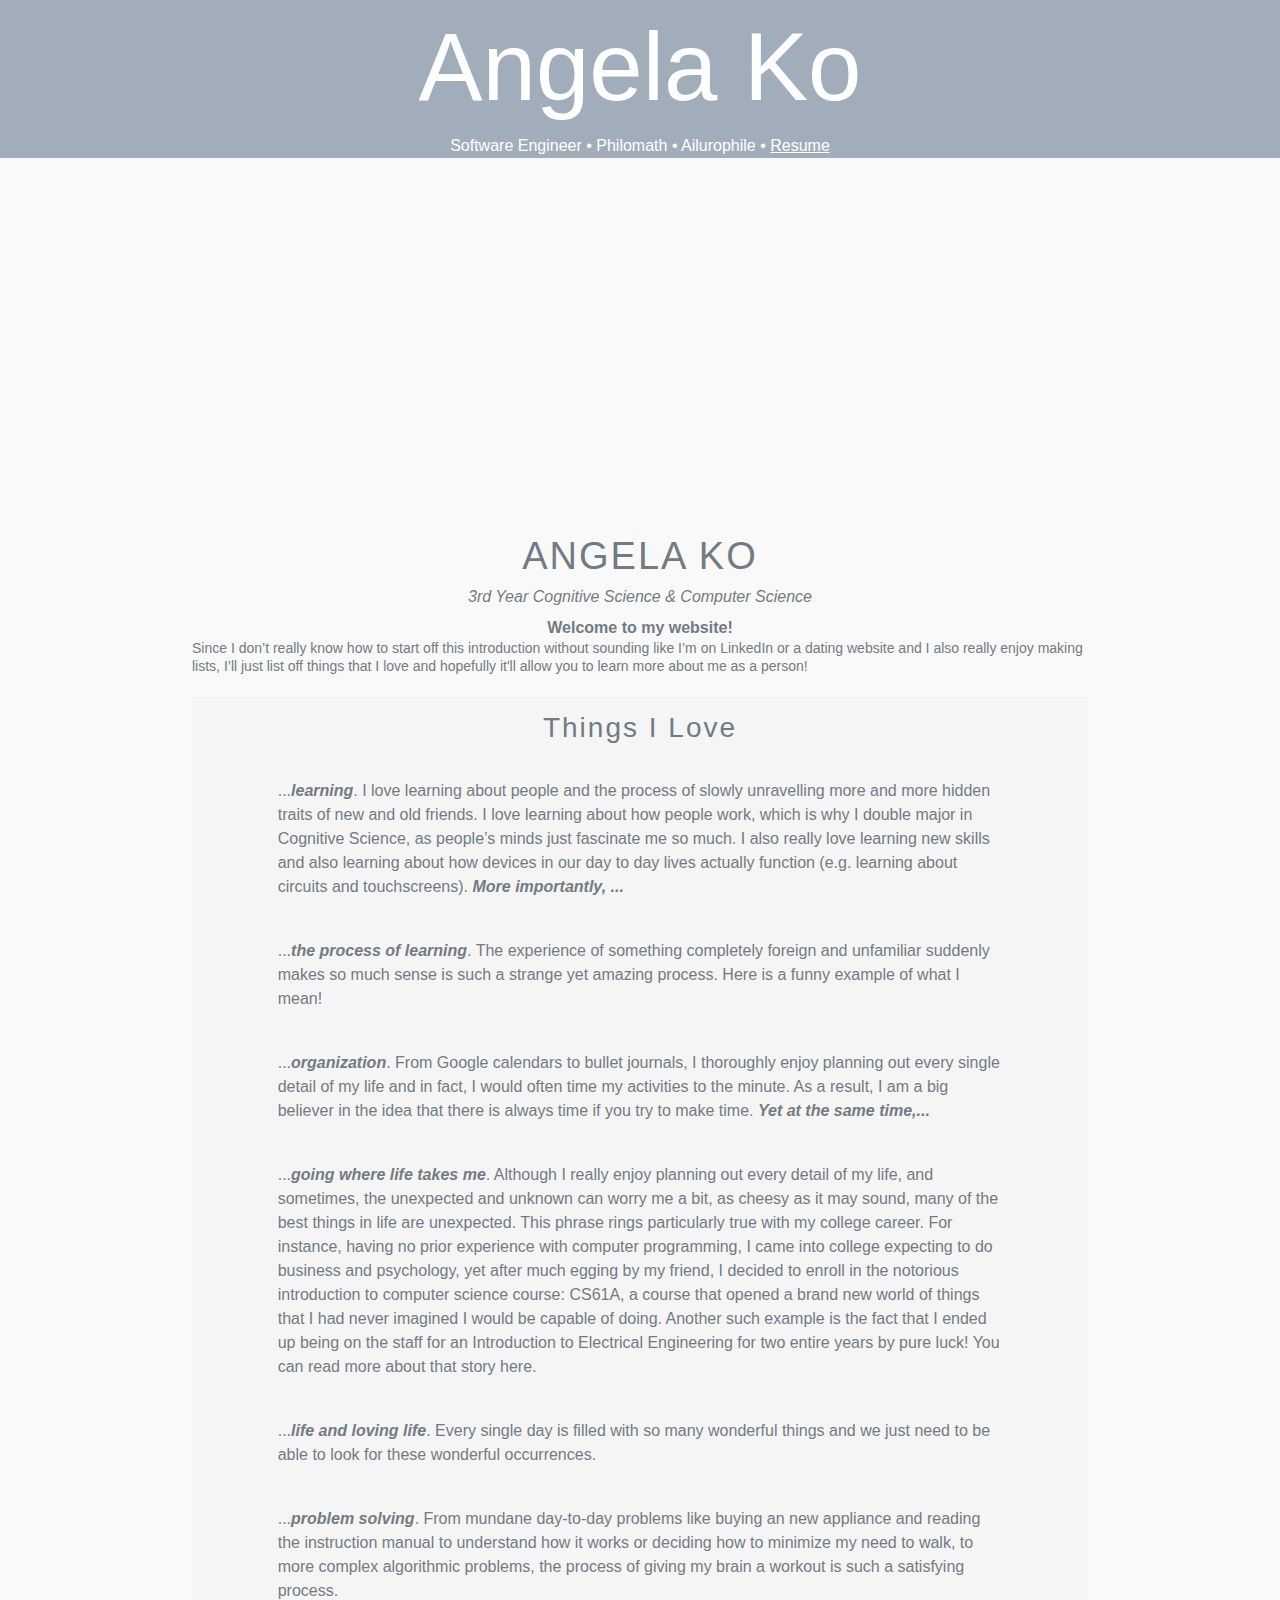
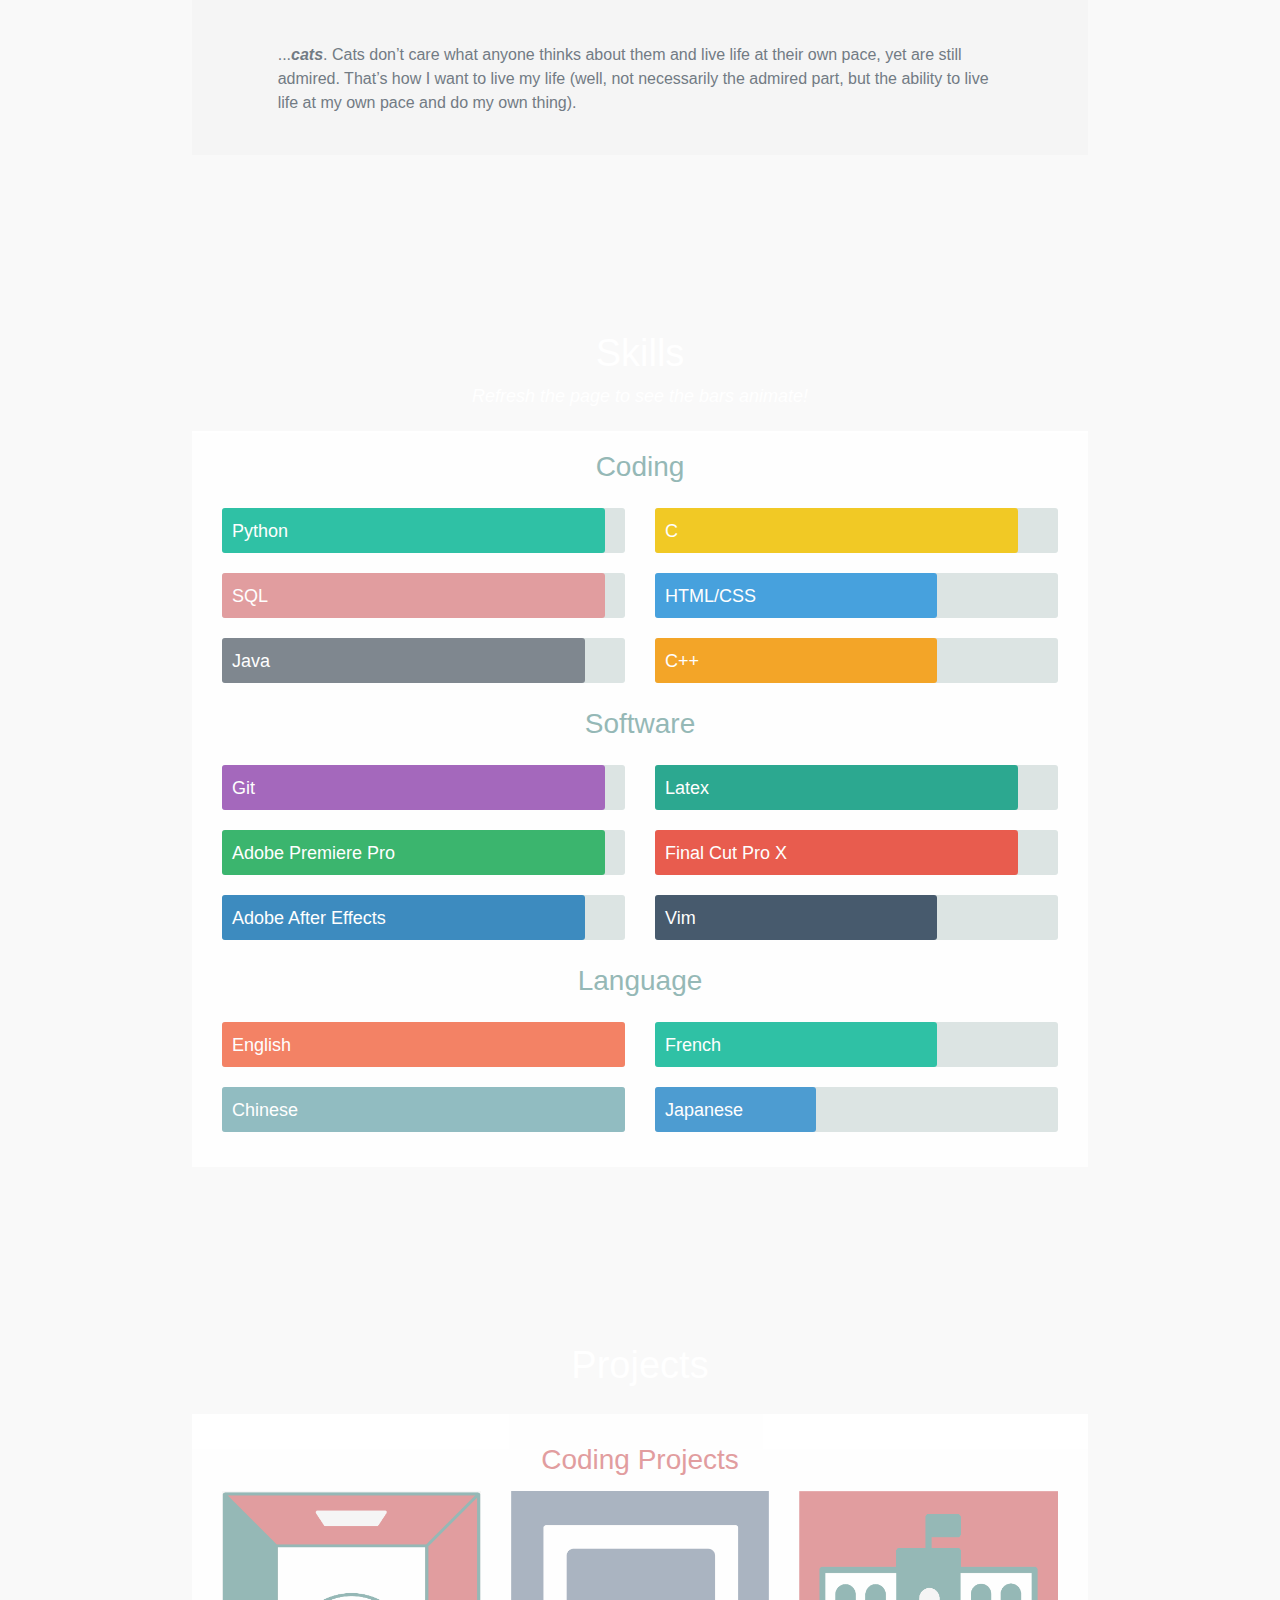
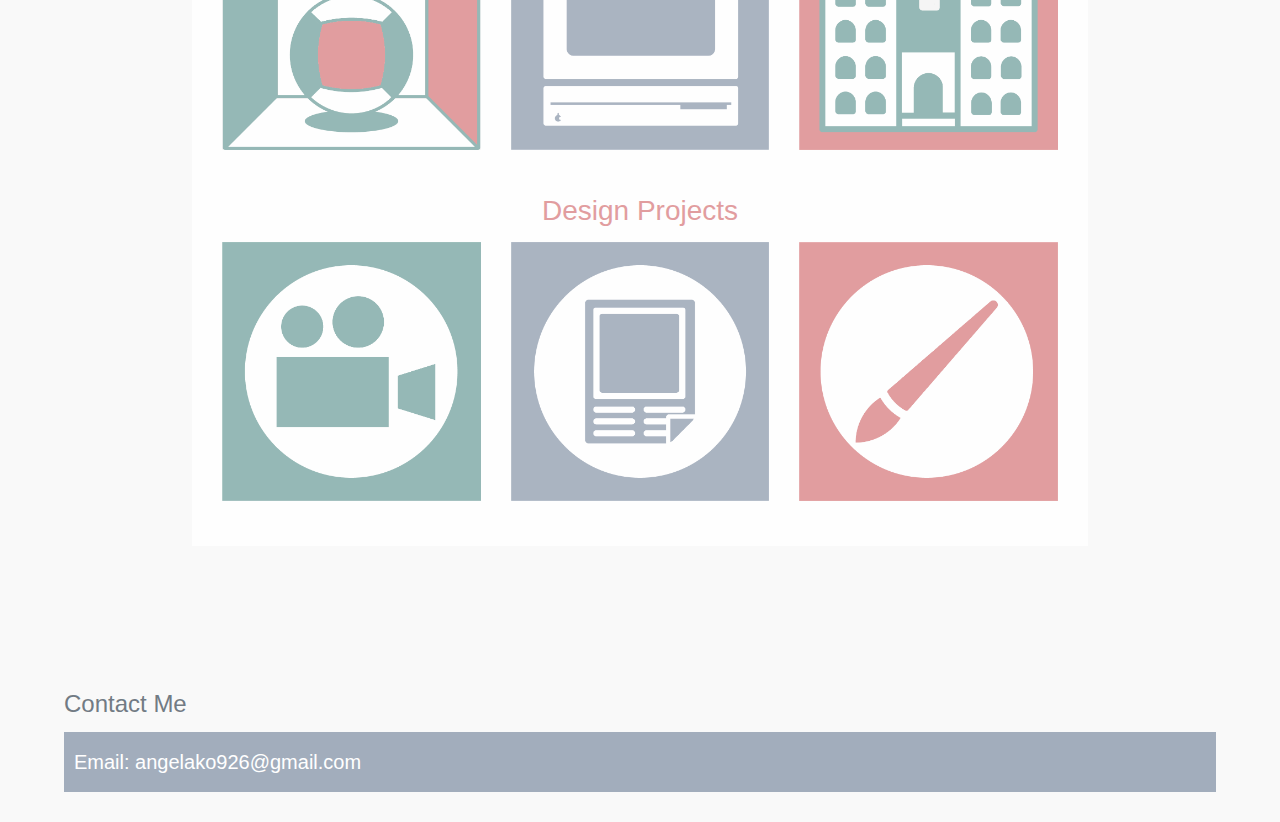
==== commit 64db3e7f: "updated skills" ====
--- a/index.html
+++ b/index.html
@@ -24,8 +24,7 @@
         <script type="text/javascript" src="assets/js/jquery.fullPage.js"></script>
          <script type="text/javascript" src="assets/js/jquery.fullpage.extensions.min.js"></script>
         <script type="text/javascript" src="assets/js/fullPage.scrollOverflowReset.min.js"></script>
-        <script type="text/javascript" src="assets/js/vendors/foundation.js"></script>
-        <script type="text/javascript" src="assets/js/app.js"></script>
+        <script type="text/javascript" src="assets/js/foundation.min.js"></script>
         <script type="text/javascript">
             $(document).ready(function() {
                 $('#fullpage').fullpage({
@@ -39,9 +38,6 @@
                     scrollOverflowResetKey: 'YWx2YXJvdHJpZ28uY29tXzlRaGMyTnliMnhzVDNabGNtWnNiM2RTWlhObGRBPT14Ykk='
                 });
             });
-            $(document).ready(function(){
-                $(document).foundation();
-            });
         </script>
     </head>
     <body>
@@ -52,7 +48,7 @@
             <h1>Angela Ko</h1>
             <div class="bio">Software Engineer • Philomath • Ailurophile • <a href="assets/img/about/resume.pdf" target="_blank">Resume </a></div>
         </div>
-        <div class="section fp-auto-height" id="section1">
+        <div class="section" id="section1">
             <div id="container">
                 <div id="profile-pic"><img src="assets/img/about/me.jpg" width=450px></div>
                 <div id="header">ANGELA KO</div>
@@ -60,23 +56,14 @@
                 <p id="description"><b>Welcome to my website!</p></b>
                 <p id="description1">Since I don’t really know how to start off this introduction without sounding like I’m on LinkedIn or a dating website and I also really enjoy making lists, I’ll just list off things that I love and hopefully it'll allow you to learn more about me as a person!</p>
                 <div class="list-container">
-                    <ul class="accordion" data-accordion data-allow-all-closed="true">
-                        <li class="accordion-item" data-accordion-item>
-                        <a href="#panel1a" class="accordion-title">Things I Love</a>
-                        <div id="panel1a" class="accordion-content" data-tab-content>
-                            <div class="list-item">...<b><i>learning</i></b>.  I love learning about people and the process of slowly unravelling more and more hidden traits of new and old friends. I love learning about how people work, which is why I double major in Cognitive Science, as people’s minds just fascinate me so much. I also really love learning new skills and also learning about how devices in our day to day lives actually function (e.g. learning about circuits and touchscreens). <b><i>More importantly, ...</i></b></div>
-                            <div class="list-item">...<b><i>the process of learning</i></b>. The experience of something completely foreign and unfamiliar suddenly makes so much sense is such a strange yet amazing process. Here is a funny example of what I mean!  </div>
-                            <div class="list-item">...<b><i>organization</i></b>. From Google calendars to bullet journals, I thoroughly enjoy planning out every single detail of my life and in fact, I would often time my activities to the minute. As a result, I am a big believer in the idea that there is always time if you try to make time. <b><i>Yet at the same time,...</i></b></div>
-                            <div class="list-item">...<b><i>going where life takes me</i></b>. Although I really enjoy planning out every detail of my life, and sometimes, the unexpected and unknown can worry me a bit, as cheesy as it may sound, many of the best things in life are unexpected. This phrase rings particularly true with my college career. For instance, having no prior experience with computer programming, I came into college expecting to do business and psychology, yet after much egging by my friend, I decided to enroll in the notorious introduction to computer science course: CS61A, a course that opened a brand new world of things that I had never imagined I would be capable of doing. Another such example is the fact that I ended up being on the staff for an Introduction to Electrical Engineering for two entire years by pure luck! You can read more about that story here.</div>
-                            <div class="list-item">...<b><i>life and loving life</i></b>. Every single day is filled with so many wonderful things and we just need to be able to look for these wonderful occurrences. </div>
-                            <div class="list-item">...<b><i>problem solving</i></b>. From mundane day-to-day problems like buying an new appliance and reading the instruction manual to understand how it works or deciding how to minimize my need to walk, to more complex algorithmic problems, the process of giving my brain a workout is such a satisfying process. </div>
-                            <div class="list-item">...<b><i>cats</i></b>. Cats don’t care what anyone thinks about them and live life at their own pace, yet are still admired. That’s how I want to live my life (well, not necessarily the admired part, but the ability to live life at my own pace and do my own thing). </div>
-                        <!-- </div> -->
-<!--                     </li>
-                    </ul> -->
-                            </div>
-                        </li>
-                    </ul>
+                    <div class="list-title">Things I Love</div>
+                    <div class="list-item">...<b><i>learning</i></b>.  I love learning about people and the process of slowly unravelling more and more hidden traits of new and old friends. I love learning about how people work, which is why I double major in Cognitive Science, as people’s minds just fascinate me so much. I also really love learning new skills and also learning about how devices in our day to day lives actually function (e.g. learning about circuits and touchscreens). <b><i>More importantly, ...</i></b></div>
+                    <div class="list-item">...<b><i>the process of learning</i></b>. The experience of something completely foreign and unfamiliar suddenly makes so much sense is such a strange yet amazing process. Here is a funny example of what I mean!  </div>
+                    <div class="list-item">...<b><i>organization</i></b>. From Google calendars to bullet journals, I thoroughly enjoy planning out every single detail of my life and in fact, I would often time my activities to the minute. As a result, I am a big believer in the idea that there is always time if you try to make time. <b><i>Yet at the same time,...</i></b></div>
+                    <div class="list-item">...<b><i>going where life takes me</i></b>. Although I really enjoy planning out every detail of my life, and sometimes, the unexpected and unknown can worry me a bit, as cheesy as it may sound, many of the best things in life are unexpected. This phrase rings particularly true with my college career. For instance, having no prior experience with computer programming, I came into college expecting to do business and psychology, yet after much egging by my friend, I decided to enroll in the notorious introduction to computer science course: CS61A, a course that opened a brand new world of things that I had never imagined I would be capable of doing. Another such example is the fact that I ended up being on the staff for an Introduction to Electrical Engineering for two entire years by pure luck! You can read more about that story here.</div>
+                    <div class="list-item">...<b><i>life and loving life</i></b>. Every single day is filled with so many wonderful things and we just need to be able to look for these wonderful occurrences. </div>
+                    <div class="list-item">...<b><i>problem solving</i></b>. From mundane day-to-day problems like buying an new appliance and reading the instruction manual to understand how it works or deciding how to minimize my need to walk, to more complex algorithmic problems, the process of giving my brain a workout is such a satisfying process. </div>
+                    <div class="list-item">...<b><i>cats</i></b>. Cats don’t care what anyone thinks about them and live life at their own pace, yet are still admired. That’s how I want to live my life (well, not necessarily the admired part, but the ability to live life at my own pace and do my own thing). </div>
                 </div>
             </div>
         </div>
--- a/assets/css/skills-styles.css
+++ b/assets/css/skills-styles.css
@@ -359,7 +359,85 @@
 	-moz-border-radius: 3px;
 	border-radius: 3px;
 }
+@keyframes Animate-HTML {
+ from {
+ width: 10px;
+}
+to {
+	width: 70%
+}
+}
+@-webkit-keyframes Animate-HTML {
+ from {
+ width: 10px;
+}
+to {
+	width: 70%
+}
+}
+@-moz-keyframes Animate-HTML {
+ from {
+ width: 10px;
+}
+to {
+	width: 70%
+}
+}
+@-o-keyframes Animate-HTML {
+ from {
+ width: 10px;
+}
+to {
+	width: 70%
+}
+}
 #Skill-Japanese {
+	width: 40%;
+	animation: Animate-Jap 4s;
+	-webkit-animation: Animate-Jap 4s;
+	-moz-animation: Animate-Jap 4s;
+	-o-animation: Animate-Jap 4s;
+	height: 45px;
+	position: absolute;
+	background-color: #3B92CD;
+	-webkit-border-radius: 3px;
+	-moz-border-radius: 3px;
+	border-radius: 3px;
+}
+@keyframes Animate-Jap {
+ from {
+ width: 10px;
+}
+to {
+	width: 40%
+}
+}
+@-webkit-keyframes Animate-Jap {
+ from {
+ width: 10px;
+}
+to {
+	width: 40%
+}
+}
+@-moz-keyframes Animate-Jap {
+ from {
+ width: 10px;
+}
+to {
+	width: 40%
+}
+}
+@-o-keyframes Animate-Jap {
+ from {
+ width: 10px;
+}
+to {
+	width: 40%
+}
+}
+
+#Skill-French {
 	width: 70%;
 	animation: Animate-HTML 4s;
 	-webkit-animation: Animate-HTML 4s;
@@ -367,89 +445,12 @@
 	-o-animation: Animate-HTML 4s;
 	height: 45px;
 	position: absolute;
-	background-color: #3B92CD;
-	-webkit-border-radius: 3px;
-	-moz-border-radius: 3px;
-	border-radius: 3px;
-}
-@keyframes Animate-HTML {
- from {
- width: 10px;
-}
-to {
-	width: 70%
-}
-}
-@-webkit-keyframes Animate-HTML {
- from {
- width: 10px;
-}
-to {
-	width: 70%
-}
-}
-@-moz-keyframes Animate-HTML {
- from {
- width: 10px;
-}
-to {
-	width: 70%
-}
-}
-@-o-keyframes Animate-HTML {
- from {
- width: 10px;
-}
-to {
-	width: 70%
-}
-}
-
-#Skill-French {
-	width: 80%;
-	animation: Animate-French 4s;
-	-webkit-animation: Animate-French 4s;
-	-moz-animation: Animate-French 4s;
-	-o-animation: Animate-French 4s;
-	height: 45px;
-	position: absolute;
 	background-color: #1abc9c;
 	-webkit-border-radius: 3px;
 	-moz-border-radius: 3px;
 	border-radius: 3px;
 }
-@keyframes Animate-French {
- from {
- width: 10px;
-}
-to {
-	width: 80%
-}
-}
-@-webkit-keyframes Animate-French {
- from {
- width: 10px;
-}
-to {
-	width: 80%
-}
-}
-@-moz-keyframes Animate-French {
- from {
- width: 10px;
-}
-to {
-	width: 80%
-}
-}
-@-o-keyframes Animate-French {
- from {
- width: 10px;
-}
-to {
-	width: 80%
-}
-}
+
 
 .Skill-Area {
 	z-index: 1;
